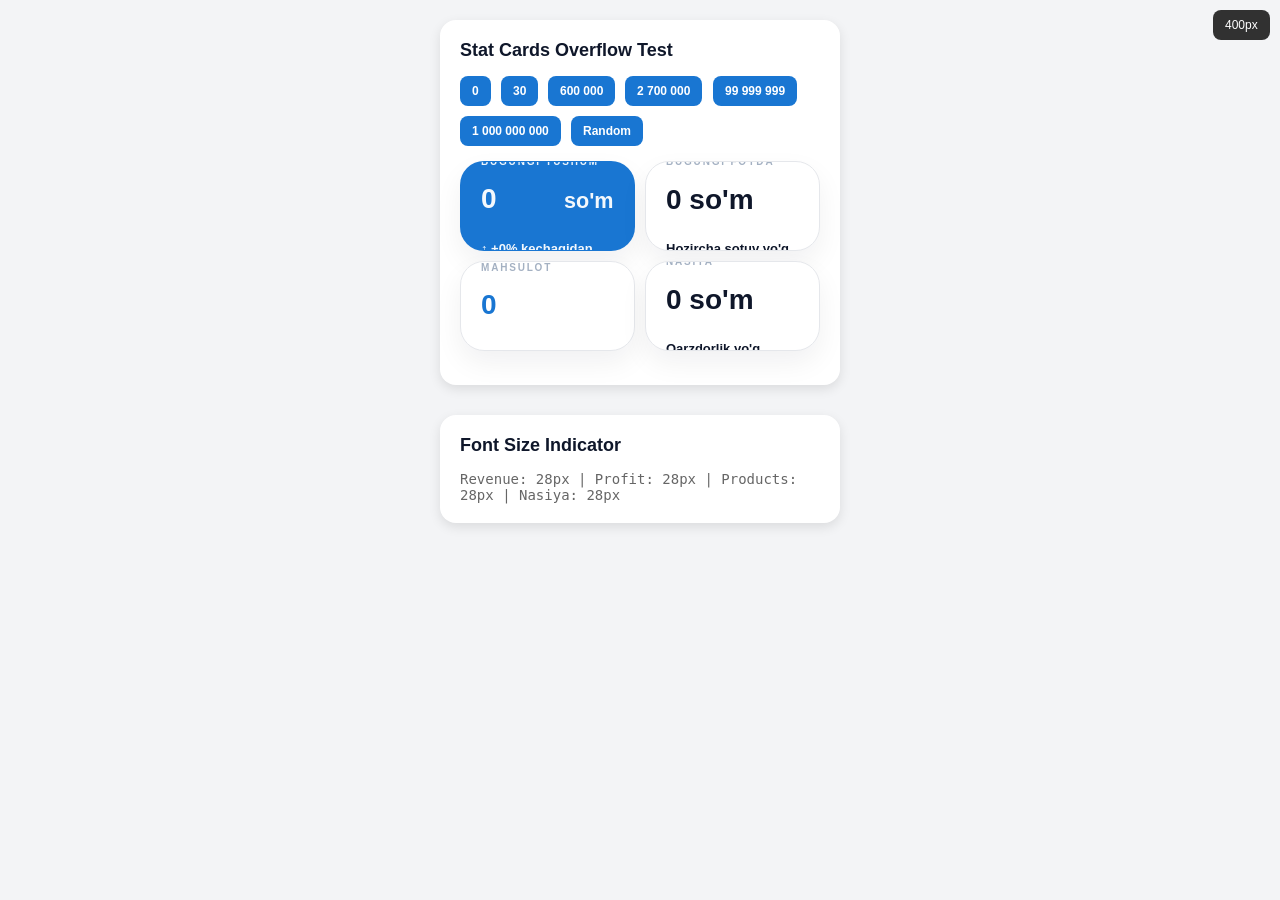
==== test-stat-cards.html @ 2343a5a0 "massega" ====
<!DOCTYPE html>
<html lang="uz">
<head>
    <meta charset="UTF-8">
    <meta name="viewport" content="width=device-width, initial-scale=1.0">
    <title>Stat Cards Overflow Test</title>
    <link rel="stylesheet" href="css/style.css">
    <style>
        body {
            margin: 0;
            padding: 20px;
            background: #f3f4f6;
            font-family: -apple-system, BlinkMacSystemFont, 'Segoe UI', Roboto, sans-serif;
        }
        .test-container {
            max-width: 400px;
            margin: 0 auto;
        }
        .test-section {
            margin-bottom: 30px;
            background: white;
            padding: 20px;
            border-radius: 16px;
            box-shadow: 0 4px 12px rgba(0,0,0,0.1);
        }
        .test-title {
            font-size: 18px;
            font-weight: 700;
            margin-bottom: 15px;
            color: #0F172A;
        }
        .controls {
            display: flex;
            gap: 10px;
            margin-bottom: 15px;
            flex-wrap: wrap;
        }
        .test-btn {
            padding: 8px 12px;
            border: none;
            border-radius: 8px;
            background: #1976D2;
            color: white;
            font-size: 12px;
            cursor: pointer;
            transition: background 0.2s;
        }
        .test-btn:hover {
            background: #1565C0;
        }
        .resize-indicator {
            position: fixed;
            top: 10px;
            right: 10px;
            background: rgba(0,0,0,0.8);
            color: white;
            padding: 8px 12px;
            border-radius: 8px;
            font-size: 12px;
            z-index: 1000;
        }
    </style>
</head>
<body>
    <div class="resize-indicator" id="resizeIndicator">400px</div>
    
    <div class="test-container">
        <div class="test-section">
            <div class="test-title">Stat Cards Overflow Test</div>
            <div class="controls">
                <button class="test-btn" onclick="testValue('0')">0</button>
                <button class="test-btn" onclick="testValue('30')">30</button>
                <button class="test-btn" onclick="testValue('600 000')">600 000</button>
                <button class="test-btn" onclick="testValue('2 700 000')">2 700 000</button>
                <button class="test-btn" onclick="testValue('99 999 999')">99 999 999</button>
                <button class="test-btn" onclick="testValue('1 000 000 000')">1 000 000 000</button>
                <button class="test-btn" onclick="randomTest()">Random</button>
            </div>
            
            <div class="dashboard-stat-grid">
                <div class="dashboard-card dashboard-card-primary stat-card">
                    <div class="dashboard-card-label dashboard-card-label-on-primary">BUGUNGI TUSHUM</div>
                    <div class="dashboard-card-value dashboard-revenue-line">
                        <span id="todayRevenueValue" class="stat-number">0</span><span class="som-suffix-on-primary">so'm</span>
                    </div>
                    <div id="todayRevenueTrend" class="dashboard-card-helper dashboard-helper-on-primary">↑ +0% kechagidan</div>
                </div>

                <div class="dashboard-card dashboard-card-secondary stat-card">
                    <div class="dashboard-card-label">BUGUNGI FOYDA</div>
                    <div id="todayProfitValue" class="dashboard-card-value dashboard-profit-amount stat-number">0 so'm</div>
                    <div id="todayProfitStatus" class="dashboard-card-helper">Hozircha sotuv yo'q</div>
                </div>

                <div class="dashboard-card dashboard-card-secondary stat-card">
                    <div class="dashboard-card-label">SOTILGAN MAHSULOT</div>
                    <div id="productsSoldValue" class="dashboard-card-value dashboard-products-sold stat-number">0</div>
                    <div class="dashboard-card-helper">Bugun</div>
                </div>

                <div class="dashboard-card dashboard-card-secondary stat-card">
                    <div class="dashboard-card-label">NASIYA</div>
                    <div id="nasiyaDebtValue" class="dashboard-card-value dashboard-nasiya-amount stat-number">0 so'm</div>
                    <div id="nasiyaDebtStatus" class="dashboard-card-helper">Qarzdorlik yo'q</div>
                </div>
            </div>
        </div>

        <div class="test-section">
            <div class="test-title">Font Size Indicator</div>
            <div id="fontSizeDisplay" style="font-family: monospace; font-size: 14px; color: #666;">
                Revenue: 28px | Profit: 28px | Products: 28px | Nasiya: 28px
            </div>
        </div>
    </div>

    <script>
        // Dynamic font sizing for stat cards to prevent overflow
        function adjustFontSize(element) {
            if (!element) return
            
            const length = element.textContent.replace(/\s/g, '').length
            
            if (length <= 6) {
                element.style.fontSize = '28px'
            } else if (length <= 8) {
                element.style.fontSize = '24px'
            } else if (length <= 10) {
                element.style.fontSize = '20px'
            } else if (length <= 13) {
                element.style.fontSize = '16px'
            } else {
                element.style.fontSize = '13px'
            }
        }

        function adjustAllStatNumbers() {
            try {
                document.querySelectorAll('.stat-number').forEach(el => {
                    adjustFontSize(el)
                })
                updateFontSizeDisplay()
            } catch (error) {
                console.warn('Error adjusting stat numbers:', error)
            }
        }

        function updateFontSizeDisplay() {
            const revenue = document.getElementById('todayRevenueValue')
            const profit = document.getElementById('todayProfitValue')
            const products = document.getElementById('productsSoldValue')
            const nasiya = document.getElementById('nasiyaDebtValue')
            
            const display = document.getElementById('fontSizeDisplay')
            if (display) {
                display.textContent = `Revenue: ${revenue?.style.fontSize || '28px'} | Profit: ${profit?.style.fontSize || '28px'} | Products: ${products?.style.fontSize || '28px'} | Nasiya: ${nasiya?.style.fontSize || '28px'}`
            }
        }

        function testValue(value) {
            document.getElementById('todayRevenueValue').textContent = value
            document.getElementById('todayProfitValue').textContent = value + ' so\'m'
            document.getElementById('productsSoldValue').textContent = value
            document.getElementById('nasiyaDebtValue').textContent = value + ' so\'m'
            
            setTimeout(adjustAllStatNumbers, 100)
        }

        function randomTest() {
            const values = ['0', '30', '600 000', '2 700 000', '99 999 999', '1 000 000 000']
            const randomValue = values[Math.floor(Math.random() * values.length)]
            testValue(randomValue)
        }

        // Initialize on page load
        document.addEventListener('DOMContentLoaded', () => {
            setTimeout(adjustAllStatNumbers, 100)
        })
    </script>
</body>
</html>
---- css/style.css ----
/* =====================================================
BARAKA POS — PREMIUM LIGHT UI SYSTEM
PART 1 — DESIGN SYSTEM + RESET + BASE
iPhone-Level Experience
===================================================== */

/* ======================
ROOT VARIABLES
====================== */

:root{

  /* COLORS */
  --blue:#2563eb;
  --blue-dark:#1d4ed8;
  --blue-soft:#e0ecff;

  --bg-main:#f8fafc;
  --bg-secondary:#f1f5f9;
  --card-bg:#ffffff;

  --text-main:#0f172a;
  --text-soft:#64748b;
  --text-light:#94a3b8;

  --border:#e5e7eb;

  --danger:#ef4444;
  --warning:#f59e0b;

  /* SHADOWS (APPLE STYLE) */
  --shadow-sm:0 2px 6px rgba(0,0,0,0.04);
  --shadow-md:0 6px 16px rgba(0,0,0,0.06);
  --shadow-lg:0 12px 30px rgba(0,0,0,0.08);

  /* RADIUS */
  --radius-sm:10px;
  --radius-md:14px;
  --radius-lg:18px;
  --radius-xl:22px;

  /* SPACING */
  --space-xs:6px;
  --space-sm:10px;
  --space-md:14px;
  --space-lg:18px;
  --space-xl:24px;

  /* TRANSITIONS */
  --transition-fast:0.15s ease;
  --transition-normal:0.25s ease;
}

/* ======================
RESET
====================== */

*{
  margin:0;
  padding:0;
  box-sizing:border-box;
}

html, body{ 
  width:100%;
 min-height:100vh;
  max-width:100vw;
  overflow-x:hidden;

  font-family:'Inter',sans-serif;

  background:var(--bg-main);
  color:var(--text-main);

  -webkit-font-smoothing:antialiased;
  -webkit-tap-highlight-color:transparent;

  scroll-behavior:smooth;
}

/* ======================
SCROLLBAR (CLEAN)
====================== */

::-webkit-scrollbar{
  width:6px;
  height:6px;
}

::-webkit-scrollbar-thumb{
  background:#dbe2ea;
  border-radius:10px;
}

::-webkit-scrollbar-track{
  background:transparent;
}

/* ======================
GLOBAL TYPOGRAPHY
====================== */

h1, h2, h3{
  font-weight:600;
  color:var(--text-main);
}

h1{ font-size:24px; }
h2{ font-size:20px; }
h3{ font-size:16px; }

/* 🔥 DISCOUNT MODAL FIX */
.discount-modal{
  position: fixed;
  top: 0;
  left: 0;
  width: 100%;
  height: 100%;
  z-index: 9999; /* ABOVE EVERYTHING */
}

/* overlay */
.discount-overlay{
  position: absolute;
  width: 100%;
  height: 100%;
  background: rgba(0,0,0,0.4);
}

/* bottom sheet */
.discount-sheet{
  position: absolute;
  bottom: 0;
  width: 100%;
  background: white;
  border-top-left-radius: 20px;
  border-top-right-radius: 20px;
  padding: 16px;
}

/* 🔥 SALE ACTIONS SHOULD BE LOWER */
.sale-actions{
  z-index: 10;
}



/* 🔥 RECENT SALES */
.sale-item {
  display:flex;
  justify-content:space-between;
  align-items:center;
  background:white;
  padding:12px;
  border-radius:16px;
  margin-bottom:10px;
}
/* 🔥 WEEKLY CHART UI */

.chart-legend{
display:flex;
gap:14px;
align-items:center;
font-size:13px;
color:#94a3b8;
}

.legend-item{
display:flex;
align-items:center;
gap:6px;
}

.legend-dot{
width:10px;
height:10px;
border-radius:3px;
display:inline-block;
}

.legend-dot.gray{
background:#cbd5e1;
}

.legend-dot.blue{
background:#2563eb;
}

/* 🔥 PERCENT BOX */

.week-compare{
margin-top:12px;
padding:12px 14px;
border-radius:14px;
background:#f1f5f9;

display:flex;
justify-content:space-between;
align-items:center;

font-size:14px;
}

.week-compare div:last-child{
font-weight:700;
}
.sale-left {
  display:flex;
  align-items:center;
  gap:10px;
}

.sale-icon {
  width:40px;
  height:40px;
  border-radius:12px;
  background:#e2e8f0;
  display:flex;
  align-items:center;
  justify-content:center;
}

.sale-title {
  font-weight:600;
}

.sale-sub {
  font-size:12px;
  color:#64748b;
}

.sale-price {
  font-weight:600;
  color:#2563eb;
}

/* 🔥 FLOAT BUTTON */
#floatingAddBtn {
  position:fixed;
  bottom:84px;
  right:20px;
  width:60px;
  height:60px;
  border-radius:20px;
  border:none;
  background:#22c55e;
  color:white;
  font-size:28px;
  box-shadow:0 10px 20px rgba(0,0,0,0.2);
  cursor:pointer;
}

#centerNavHandle {
  position:fixed;
  bottom:104px;
  left:50%;
  transform:translateX(-50%);
  width:44px;
  height:44px;
  border-radius:50%;
  border:none;
  background:rgba(28, 28, 30, 0.88);
  color:white;
  font-size:22px;
  display:flex;
  align-items:center;
  justify-content:center;
  box-shadow:0 12px 24px rgba(0,0,0,0.24);
  cursor:pointer;
  z-index:1000;
}









#paymentPage{
  position: fixed;
  top: 0;
  left: 0;
  width: 100%;
  height: 100%;
  background: white;
  z-index: 9999;
  overflow-y: auto;
  padding: 16px;
}

/* 🔥 PAYMENT BUTTON STYLE */
.payment-card{
  height:70px;
  border-radius:16px;
  border:none;
  background:#f1f5f9;
  font-size:16px;
  font-weight:600;
  cursor:pointer;
  transition:0.2s;
}

.payment-card:active{
  transform:scale(0.97);
}

/* FULL WIDTH (NASIYA) */
.payment-card.full{
  grid-column: span 2;
}

.center-screen{
  height:100vh;
  display:flex;
  align-items:center;
  justify-content:center;
  background:linear-gradient(180deg,#f8fafc,#eef2ff);
}

.payment-card.active{
  background:#2563eb;
  color:white;
}




.modal-buttons{
  display: flex;
  justify-content: center;   /* ✅ CENTER HORIZONTALLY */
  align-items: center;
  gap: 12px;
  margin-top: 20px;
}

.modal-buttons button{
  min-width: 140px;
}

#paymentPage{
  position: fixed;
  top: 0;
  left: 0;
  width: 100%;
  height: 100%;
  background: white;
  z-index: 9999;
  overflow-y: auto;
  padding: 16px;
}




.modal-card{
  text-align: center;
}




.discount-modal{
  position: fixed;
  inset: 0;
  z-index: 9999;
}

/* prevent keyboard pushing layout */
body{
  overscroll-behavior: auto;
  overflow-y: auto;
}
.discount-preview{
  font-size:13px;
  color:#0d41b1;
  margin-top:6px;
  margin-left:4px;
  font-weight:500;
}

.chart-legend{
display:flex;
gap:20px;
align-items:center;
margin-bottom:10px;
font-size:14px;
color:#94a3b8;
}

.legend-item{
display:flex;
align-items:center;
gap:6px;
}

.legend-dot{
width:12px;
height:12px;
border-radius:4px;
display:inline-block;
}

.legend-dot.gray{
background:#cbd5e1;
}

.legend-dot.blue{
background:#2563eb;
}
.week-compare{
margin-top:12px;
padding:12px 16px;
border-radius:14px;
background:#f1f5f9;

display:flex;
justify-content:space-between;
align-items:center;

font-size:14px;
}

.week-compare div:last-child{
font-weight:700;
}

p{
  color:var(--text-soft);
  font-size:14px;
}

/* ======================
UTILITY CLASSES
====================== */

.hidden{
  display:none !important;
}

.center{
  display:flex;
  align-items:center;
  justify-content:center;
}

.flex{
  display:flex;
}

.flex-column{
  display:flex;
  flex-direction:column;
}

.flex-between{
  display:flex;
  justify-content:space-between;
  align-items:center;
}

.gap-sm{ gap:var(--space-sm); }
.gap-md{ gap:var(--space-md); }
.gap-lg{ gap:var(--space-lg); }



/* ======================
PAGE SYSTEM
====================== */

.page{
  animation:fadePage 0.2s ease;
  will-change: opacity, transform;
}

@keyframes fadePage{
  from{
    opacity:0;
    transform:translateY(6px);
  }
  to{
    opacity:1;
    transform:translateY(0);
  }
}

/* ======================
CARD SYSTEM (CORE)
====================== */

.card{
  background:var(--card-bg);
  border-radius:var(--radius-lg);
  padding:var(--space-md);

  border:1px solid var(--border);

  box-shadow:
    0 1px 2px rgba(0,0,0,0.03),
    0 6px 20px rgba(0,0,0,0.04);

  backdrop-filter: blur(6px);
}
.card:hover{
  box-shadow:var(--shadow-lg);
}

/* ======================
TEXT HELPERS
====================== */

.text-blue{
  color:var(--blue);
  font-weight:600;
}

.text-soft{
  color:var(--text-soft);
}

.text-light{
  color:var(--text-light);
}

/* ======================
ANIMATION BASE
====================== */

.fade-in{
  animation:fadeIn 0.3s ease;
}

@keyframes fadeIn{
  from{ opacity:0; }
  to{ opacity:1; }
}

/* ======================
SAFE AREA (IPHONE)
====================== */


/* =====================================================
PART 2 — BUTTONS + INPUTS + FORMS
Premium iOS-like Interaction
===================================================== */

/* ======================
BUTTON BASE
====================== */

button{
  border:none;
  outline:none;
  cursor:pointer;

  font-family:'Inter',sans-serif;
  font-size:14px;
  font-weight:600;

  border-radius:var(--radius-md);

  transition:var(--transition-fast);

  display:flex;
  align-items:center;
  justify-content:center;

  gap:6px;

  user-select:none;
}
#floatingAddBtn{
  backdrop-filter: blur(10px);
  background: linear-gradient(135deg,#22c55e,#16a34a);
}
/* PRESS EFFECT (iPhone feel) */
button{
  transition:transform 0.08s ease, box-shadow 0.15s ease;
}

button:active{
  transform:scale(0.95);
  box-shadow:0 2px 6px rgba(0,0,0,0.15) inset;
}
*{
  will-change: transform;
}
canvas{
  image-rendering: auto;
}
.dashboard-card:hover{
  transform:translateY(-3px) scale(1.01);
}
/* ======================
PRIMARY BUTTON (BLUE)
====================== */

.btn-primary{
  height:48px;
  padding:0 16px;

  background:linear-gradient(
    135deg,
    var(--blue),
    var(--blue-dark)
  );

  color:white;

  box-shadow:0 6px 18px rgba(37,99,235,0.25);
}

.btn-primary:hover{
  box-shadow:0 10px 24px rgba(37,99,235,0.35);
}

/* ======================
SECONDARY BUTTON
====================== */

.btn-secondary{
  height:48px;
  padding:0 16px;

  background:var(--bg-secondary);
  border:1px solid var(--border);

  color:var(--text-main);
}

.btn-secondary:hover{
  background:#e2e8f0;
}

/* ======================
DANGER BUTTON
====================== */

.danger-btn{
  height:48px;
  padding:0 16px;

  background:var(--danger);
  color:white;

  box-shadow:0 6px 18px rgba(239,68,68,0.25);
}

/* ======================
ICON BUTTON (MENU / BACK)
====================== */

.icon-btn{
  width:42px;
  height:42px;

  border-radius:12px;

  background:var(--bg-secondary);

  display:flex;
  align-items:center;
  justify-content:center;

  font-size:18px;
}

.icon-btn:hover{
  background:#e2e8f0;
}

/* ======================
FULL WIDTH BUTTON
====================== */

.btn-full{
  width:100%;
}

/* ======================
INPUT BASE
====================== */

input{
  width:100%;
  height:48px;

  padding:0 14px;

  border-radius:var(--radius-md);

  border:1px solid var(--border);

  background:#ffffff;

  color:var(--text-main);

  font-size:14px;

  transition:var(--transition-fast);
}

/* PLACEHOLDER */
input::placeholder{
  color:var(--text-light);
}

/* FOCUS EFFECT (iOS STYLE) */
input:focus{
  border-color:var(--blue);

  box-shadow:
    0 0 0 3px rgba(37,99,235,0.15);
}

/* ======================
SEARCH INPUT
====================== */

.search-input{
  height:48px;

  padding-left:40px;

  border-radius:var(--radius-lg);

  background:#ffffff;

  border:1px solid var(--border);

  box-shadow:var(--shadow-sm);

  position:relative;
}

/* SEARCH ICON (optional via pseudo) */
.search-input-wrapper{
  position:relative;
}

.search-input-wrapper::before{
  content:"🔍";
  position:absolute;
  left:12px;
  top:50%;
  transform:translateY(-50%);
  font-size:14px;
  opacity:0.6;
}

/* ======================
FORM GROUP
====================== */

.form-group{
  display:flex;
  flex-direction:column;
  gap:6px;
}

.form-group label{
  font-size:13px;
  color:var(--text-soft);
  font-weight:500;
}

/* ======================
INPUT ROW (LIKE PRICE + BUTTON)
====================== */

.input-row{
  display:flex;
  gap:8px;
}

.input-row input{
  flex:1;
}

/* ======================
SELECT
====================== */

select{
  height:48px;

  border-radius:var(--radius-md);

  border:1px solid var(--border);

  background:white;

  padding:0 10px;

  font-size:13px;

  cursor:pointer;

  appearance:none;

  transition:0.2s;

  background-image:url("data:image/svg+xml,%3Csvg xmlns='http://www.w3.org/2000/svg' viewBox='0 0 20 20'%3E%3Cpath fill='%2364748b' d='M5.5 7l4.5 4 4.5-4'/%3E%3C/svg%3E");
  background-repeat:no-repeat;
  background-position:right 10px center;
  background-size:14px;
}


/* ======================
TEXTAREA
====================== */

textarea{
  width:100%;

  min-height:100px;

  padding:12px;

  border-radius:var(--radius-md);

  border:1px solid var(--border);

  resize:none;

  font-family:'Inter',sans-serif;
}

/* ======================
DISABLED STATE
====================== */

input:disabled{
  background:#f1f5f9;
  color:#94a3b8;
}

/* ======================
FORM CARD (AUTH / ADD PRODUCT)
====================== */

.form-container{
  display:flex;
  flex-direction:column;
  gap:14px;

  background:var(--card-bg);

  border-radius:var(--radius-lg);

  padding:16px;

  border:1px solid var(--border);

  box-shadow:var(--shadow-md);
}

/* ======================
AUTH SCREEN (LOGIN UI)
====================== */

.auth-container{
  min-height:100vh;
  display:flex;
  align-items:center;
  justify-content:center;
  padding:24px;
  background-color:#f0f2f5;
}

.auth-card{
  width:100%;
  max-width:390px;
  min-height:650px;
  background:#ffffff;
  border-radius:22px;
  padding:20px 28px 18px;
  box-shadow:0 16px 42px rgba(0, 0, 0, 0.1);
  display:flex;
  flex-direction:column;
  gap:6px;
}

.auth-logo{
  width:clamp(58px, 10vh, 90px);
  height:clamp(58px, 10vh, 90px);
  border-radius:22px;
  background:transparent;
  margin:0 auto 8px;
  display:block;
  border:none !important;
  outline:none !important;
  box-shadow:none !important;
}

.auth-logo-img{
  width:clamp(58px, 10vh, 90px);
  height:clamp(58px, 10vh, 90px);
  border-radius:22px;
  border:none !important;
  outline:none !important;
  box-shadow:none !important;
  display:block;
  margin:0 auto 8px auto;
}

.auth-title{
  font-size:25px;
  font-weight:800;
  color:#1a1a2e;
  text-align:center;
}

.auth-subtitle{
  font-size:14px;
  color:#6b7280;
  text-align:center;
  margin-bottom:12px;
}

.auth-tabs{
  background:#f3f4f6;
  border-radius:12px;
  padding:4px;
  display:flex;
  margin-bottom:14px;
}

.auth-tab{
  flex:1;
  text-align:center;
  padding:10px 0;
  border-radius:10px;
  cursor:pointer;
  font-weight:600;
}

.auth-tab-active{
  background:#ffffff;
  color:#2563EB;
  box-shadow:0 2px 8px rgba(0, 0, 0, 0.1);
}

.auth-tab-inactive{
  color:#6b7280;
}

.auth-form{
  display:flex;
  flex-direction:column;
}

.auth-label{
  display:block;
  margin-bottom:5px;
  font-weight:600;
  font-size:14px;
  color:#111827;
}

.auth-input{
  width:100%;
  border:1.5px solid #e5e7eb;
  border-radius:12px;
  padding:11px 14px;
  font-size:14px;
  background:#f9fafb;
  color:#1a1a2e;
  outline:none;
  transition:border-color 0.2s ease, background 0.2s ease;
  margin-bottom:9px;
  min-height:44px;
}

.auth-input:focus{
  border-color:#2563EB;
  background:#eff6ff;
}

.auth-input:-webkit-autofill,
.auth-input:-webkit-autofill:hover,
.auth-input:-webkit-autofill:focus{
  -webkit-text-fill-color:#1a1a2e;
  box-shadow:0 0 0 1000px #f9fafb inset !important;
  transition:background-color 9999s ease-out 0s;
}

.auth-forgot{
  text-align:right;
  font-size:13px;
  color:#2563EB;
  margin-top:-2px;
  margin-bottom:12px;
}

.password-field{
  position:relative;
}

.password-field .auth-input{
  padding-right:48px;
}

.password-toggle{
  position:absolute;
  right:10px;
  top:22px;
  transform:translateY(-50%);
  border:none;
  background:transparent;
  cursor:pointer;
  font-size:15px;
  color:#6b7280;
  padding:6px;
  line-height:1;
  z-index:2;
}

.auth-help-text{
  min-height:16px;
  font-size:12px;
  margin-bottom:6px;
}

.auth-help-text-error{
  color:#dc2626;
}

.auth-help-text-success{
  color:#16a34a;
}

.auth-input.invalid{
  border-color:#dc2626;
}

.auth-input.valid{
  border-color:#16a34a;
}

.auth-submit-btn{
  width:100%;
  background:linear-gradient(135deg, #2563EB, #1d4ed8);
  color:white;
  border:none;
  border-radius:14px;
  padding:12px;
  font-size:16px;
  font-weight:700;
  cursor:pointer;
  box-shadow:0 8px 24px rgba(37, 99, 235, 0.35);
  margin-top:4px;
  display:inline-flex;
  justify-content:center;
  align-items:center;
  gap:10px;
}

.auth-submit-btn:hover{
  opacity:0.98;
}

.auth-submit-btn:disabled{
  opacity:0.65;
  cursor:not-allowed;
  box-shadow:none;
}

.button-spinner{
  width:18px;
  height:18px;
  border:2px solid rgba(255,255,255,0.5);
  border-top-color:white;
  border-radius:50%;
  animation:spin 0.9s linear infinite;
}

.hidden{
  display:none !important;
}

@keyframes spin{
  to{transform:rotate(360deg);}
}

.auth-divider{
  height:1px;
  background:#e5e7eb;
  margin:14px 0 12px;
}

.auth-footer{
  text-align:center;
  font-size:12px;
  color:#6b7280;
  line-height:1.45;
}

.auth-footer span{
  color:#2563EB;
}

/* ======================
PROFIT BUTTONS (SMALL)
====================== */



.profit-buttons button{
  flex:1;

  height:32px;

  font-size:12px;

  border-radius:10px;

  background:var(--bg-secondary);

  border:1px solid var(--border);
}
.profit-buttons button:hover{
  background:var(--blue);
  color:white;
}

/* ======================
SMALL ACTION BUTTON (+)
====================== */

.add-btn{
  width:44px;
  height:44px;

  border-radius:12px;

  background:var(--blue);
  color:white;

  font-size:22px;
  font-weight:600;
}
/* =====================================================
PART 3 — HEADER + NAVIGATION + LAYOUT
iPhone App Structure
===================================================== */

/* ======================
APP SCREEN WRAPPER
====================== */

#appScreen{
  display:flex;
  flex-direction:column;
  position:relative;
  height:100vh;       /* 🔥 IMPORTANT */
  min-height:100vh;
  overflow:hidden;    /* 🔥 IMPORTANT */
  max-width:none;
  margin:0;
  width:100%;
  min-width:100%;
  background:var(--bg-main);
}

#appScreen .page,
#appScreen .main-content,
#appScreen .dashboard-page-inner,
#appScreen .page-asosiy {
  width:100%;
  max-width:100%;
}

#authScreen{
  position:fixed;
  inset:0;
  width:100%;
  min-height:100vh;
  z-index:1100;
  display:flex;
  align-items:center;
  justify-content:center;
  background:#f0f2f5;
  padding:12px;
  overflow:hidden;
}

@media (max-height: 760px){
  .auth-card{
    min-height:calc(100vh - 24px);
  }
}

@media (max-height: 680px){
  .auth-card{
    padding-top:14px;
    padding-bottom:14px;
  }

  .auth-subtitle{
    margin-bottom:8px;
  }

  .auth-tabs{
    margin-bottom:10px;
  }

  .auth-input{
    min-height:40px;
    padding-top:9px;
    padding-bottom:9px;
  }
}

body.auth-active .bottom-nav,
body.auth-active #floatingAddBtn,
body.auth-active .app-header,
body.auth-active #sidebar,
body.auth-active #sidebarOverlay {
  display:none !important;
}

body.auth-active #authScreen {
  display:flex !important;
}

/* ======================
HEADER (TOP BAR)
====================== */

.app-header{
  position:fixed;
  top:0;
  left:0;
  right:0;
  width:100vw;
  top:0;

  height:64px;

  display:flex;
  align-items:center;
  justify-content:space-between;

  padding:0 16px;

  background:#ffffff;
  backdrop-filter:none;

  border-bottom:1px solid #E8EAEF;
  box-shadow:0 1px 3px rgba(15, 23, 42, 0.06);

  z-index:100;
}

/* LEFT SIDE (BACK + TITLE) */
.header-left{
  display:flex;
  align-items:center;
  gap:10px;
}

/* BACK BUTTON */
#backBtn{
  width:36px;
  height:36px;

  border-radius:10px;

  background:var(--bg-secondary);

  font-size:18px;

  display:flex;
  align-items:center;
  justify-content:center;
}
.unit-item{
  display:flex;
  justify-content:space-between;
  align-items:center;
  padding:14px;
  border-bottom:1px solid #e5e7eb;
  font-size:15px;
  cursor:pointer;
}
/* SHOP TEXT */
.shop-label{
  font-size:11px;
  color:var(--text-soft);
}

.shop-title{
  font-size:15px;
  font-weight:600;
}

/* RIGHT MENU BUTTON */
.app-header button{
  width:36px;
  height:36px;

  border-radius:10px;

  background:var(--bg-secondary);

  font-size:18px;
}
#addProductPage > div:last-child{
  background:transparent !important;
  padding:0 !important;
}

#addProductPage > div:last-child button{
  height:50px;
  border-radius:14px;
}
/* ======================
MAIN CONTENT
====================== */

.main-content{
  flex:1;
  overflow-y:auto;     /* 🔥 THIS IS THE REAL SCROLL */
  
  padding:12px;
  padding-top:80px;
  padding-bottom:100px;

  width:100%;
}

/* ======================
PAGE ANIMATION
====================== */

.page{
  animation:none;
}

@keyframes fadePage{
  from{
    opacity:0;
    transform:translateY(6px);
  }
  to{
    opacity:1;
    transform:translateY(0);
  }
}

/* ======================
BOTTOM NAVIGATION (iPhone style)
====================== */

.bottom-nav{
  position:fixed !important;
  bottom:0;
  left:0;
  right:0;

  width:100vw;
  height:70px;

  display:flex;
  justify-content:space-around;
  align-items:center;

  background:rgba(255,255,255,0.95);
  backdrop-filter:blur(12px);

  border-top:1px solid var(--border);

  z-index:999999; /* 🔥 VERY HIGH */
}
/* NAV BUTTON */
.bottom-nav button{
  flex:1;

  display:flex;
  flex-direction:column;
  align-items:center;
  justify-content:center;

  gap:4px;

  font-size:11px;

  color:var(--text-soft);

  background:transparent;
}

/* ACTIVE TAB */
.bottom-nav button.active{
  color:var(--blue);
}

/* ACTIVE INDICATOR DOT */
.bottom-nav button.active::after{
  content:"";

  width:6px;
  height:6px;

  border-radius:50%;

  background:var(--blue);

  margin-top:2px;
}

/* ======================
TABLE WRAPPER (MOBILE SCROLL)
====================== */

.table-wrapper{
  width:100%;
  overflow-x:auto;
  -webkit-overflow-scrolling:touch;
}

.sales-table{
  min-width:800px;
  width:100%;
  border-collapse:collapse;
}

.sales-table th,
.sales-table td{
  padding:10px;
  font-size:13px;
  border-bottom:1px solid var(--border);
}

/* ======================
SECTION TITLE
====================== */

.page-title{
  font-size:18px;
  font-weight:600;
  margin-bottom:12px;
}

/* ======================
RESPONSIVE (TABLET + DESKTOP)
====================== */

@media (min-width:768px){

  .main-content{
    padding:20px;
  }

  .bottom-nav{
    height:64px;
  }

  .bottom-nav button{
    font-size:13px;
  }

}

/* ======================
DESKTOP MODE (OPTIONAL)
====================== */

@media (min-width:1024px){

  /* Center content */
  .main-content{
    max-width:1000px;
  }

}
/* =====================================================
PART 4 — DASHBOARD + GRID + CHART SYSTEM
Premium POS Dashboard
===================================================== */

/* ======================
GRID SYSTEM
====================== */

.dashboard-grid{
  display:grid;
  grid-template-columns:1fr 1fr;
  gap:12px;

  width:100%;
  margin-top:8px;
}

/* DESKTOP GRID */
@media (min-width:768px){
  .dashboard-grid{
    grid-template-columns:repeat(4,1fr);
  }
}

/* ======================
DASHBOARD CARD
====================== */

.dashboard-card{
  background:white;
  border-radius:16px;

  padding:14px;

  border:1px solid var(--border);

  display:flex;
  flex-direction:column;
  justify-content:center;

  min-height:80px;

  transition:all 0.2s ease;
}

/* HOVER */
.dashboard-card:hover{
  transform:translateY(-2px);
  box-shadow:0 10px 20px rgba(0,0,0,0.06);
}

/* ======================
CARD TITLE
====================== */

.card-title{
  font-size:11px;
  color:var(--text-soft);
  text-transform:uppercase;
  letter-spacing:0.5px;
}

/* ======================
CARD PERCENT
====================== */

.dashboard-percent{
  font-size:12px;
  font-weight:600;
  color:#64748b;
  margin-top:2px;
}

/* ======================
TOP PRODUCTS
====================== */

.top-products-list{
  margin-top:12px;
}

.top-product-item{
  display:flex;
  justify-content:space-between;
  align-items:center;
  padding:12px 0;
  border-bottom:1px solid #f1f5f9;
}

.top-product-item:last-child{
  border-bottom:none;
}

.product-info{
  flex:1;
  display:flex;
  align-items:center;
  gap:12px;
}

.product-rank{
  font-size:14px;
  font-weight:700;
  color:#64748b;
  min-width:24px;
}

.product-name{
  font-size:14px;
  font-weight:600;
  color:#1e293b;
  flex:1;
}

.product-meta{
  font-size:12px;
  color:#64748b;
  margin-left:8px;
}

.product-bar{
  width:80px;
  height:6px;
  background:#f1f5f9;
  border-radius:3px;
  margin-left:16px;
  overflow:hidden;
}

.bar-fill{
  height:100%;
  background:linear-gradient(90deg, #3b82f6, #1d4ed8);
  border-radius:3px;
  transition:width 0.3s ease;
}

/* ======================
WEEK COMPARISON
====================== */

.week-compare{
  display:flex;
  justify-content:space-between;
  align-items:center;
  padding:16px 0;
  margin-top:8px;
  border-top:1px solid #f1f5f9;
}

.week-compare div:first-child{
  font-size:14px;
  color:#64748b;
  font-weight:500;
}

.week-compare div:last-child{
  font-size:16px;
  font-weight:700;
  color:#22c55e;
}

/* ======================
BIG CARD (FULL WIDTH)
====================== */

.big-card{
  grid-column:1 / -1;
}

/* ======================
CHART CONTAINER (FIXED 🔥)
====================== */

.chart-container{
  grid-column:1 / -1;

  background:white;
  border-radius:18px;

  border:1px solid var(--border);

  padding:14px;

  margin-top:6px;

  /* 🔥 IMPORTANT FIX */
  height:260px;
  min-height:260px;
  max-height:260px;

  display:flex;
  flex-direction:column;

  overflow:hidden;
}

/* ======================
CHART TITLE
====================== */

.chart-title{
  font-size:14px;
  font-weight:600;
  color:var(--text-main);

  margin-bottom:10px;
}

/* ======================
CANVAS FIX (VERY IMPORTANT)
====================== */

.chart-container canvas{
  width:100% !important;

  /* 🔥 HARD FIX */
  height:200px !important;
  max-height:200px !important;

  flex-shrink:0;
}

/* ======================
BIG CHART (OPTIONAL)
====================== */

.big-chart{
  height:300px !important;
  max-height:300px !important;
}

.big-chart canvas{
  height:230px !important;
}

/* ======================
SMALL CARDS (MOBILE)
====================== */

.small-card{
  padding:10px;
}

/* ======================
CHART SECTION (MOBILE APP DESIGN)
====================== */

.chart-section{
  background:#FFFFFF;
  border:0.5px solid #E0E4F0;
  border-radius:14px;
  margin:0 20px 24px 20px;
  padding:16px;
}

.chart-header{
  display:flex;
  justify-content:space-between;
  align-items:center;
  margin-bottom:16px;
}

.chart-title{
  font-size:16px;
  font-weight:600;
  color:#1a1a2e;
}

.chart-legend{
  display:flex;
  gap:16px;
}

.legend-item{
  display:flex;
  align-items:center;
  gap:6px;
}

.legend-dot{
  width:8px;
  height:8px;
  border-radius:50%;
}

.legend-dot.current{
  background:#1976D2;
}

.legend-dot.previous{
  background:#E0E4F0;
}

.legend-text{
  font-size:12px;
  font-weight:500;
  color:#666666;
}

.chart-container{
  height:200px;
  margin-bottom:16px;
}

.comparison-strip{
  background:#F8F9FA;
  border-radius:8px;
  padding:12px 16px;
  display:flex;
  justify-content:space-between;
  align-items:center;
}

.comparison-label{
  font-size:12px;
  color:#666666;
  font-weight:500;
}

.comparison-value{
  font-size:14px;
  font-weight:600;
  color:#43A047;
}

.comparison-value.negative{
  color:#E53935;
}

/* ======================
NEW WEEKLY ANALYTICS DESIGN
====================== */

.stats-grid-new{
  display:grid;
  grid-template-columns:1fr 1fr;
  gap:10px;
  padding:0 20px;
  margin-bottom:24px;
}

.stat-card-new{
  background:#FFFFFF;
  border:0.5px solid #E0E4F0;
  border-radius:14px;
  padding:14px 16px;
  display:flex;
  flex-direction:column;
  gap:4px;
}

.stat-card-new.primary-new{
  background:#1976D2;
  color:white;
  grid-column:1 / -1; /* SPAN FULL WIDTH */
}

.card-label-new{
  font-size:10px;
  font-weight:600;
  text-transform:uppercase;
  letter-spacing:0.5px;
  color:#888888;
}

.stat-card-new.primary-new .card-label-new{
  color:rgba(255,255,255,0.75);
}

.card-value-new{
  font-size:22px;
  font-weight:800;
  color:#1a1a2e;
  margin:4px 0;
}

.stat-card-new.primary-new .card-value-new{
  color:white;
  font-size:22px;
}

.card-value-new.profit-new{
  color:#43A047;
  font-size:18px;
  font-weight:700;
}

.card-value-new.blue-new{
  color:#1976D2;
  font-size:18px;
  font-weight:700;
}

.card-value-new.dark-new{
  color:#1a1a2e;
  font-size:22px;
  font-weight:700;
}

.card-trend-new{
  font-size:11px;
  font-weight:500;
  color:#43A047;
}

.stat-card-new.primary-new .card-trend-new{
  color:rgba(255,255,255,0.85);
}

.card-trend-new.profit-new{
  color:#43A047;
}

.card-subtitle-new{
  font-size:11px;
  color:#aaa;
  margin-top:2px;
}

/* ======================
CHART SECTION NEW
====================== */

.chart-section-new{
  background:#FFFFFF;
  border:0.5px solid #E0E4F0;
  border-radius:14px;
  margin:0 20px 24px 20px;
  padding:14px;
}

.chart-header-new{
  display:flex;
  justify-content:space-between;
  align-items:center;
  margin-bottom:16px;
}

.chart-title-new{
  font-size:16px;
  font-weight:600;
  color:#1a1a2e;
}

.chart-legend-new{
  display:flex;
  gap:16px;
}

.legend-item-new{
  display:flex;
  align-items:center;
  gap:6px;
}

.legend-dot-new{
  width:8px;
  height:8px;
  border-radius:50%;
}

.legend-dot-new.light-blue-new{
  background:#BBDEFB;
}

.legend-dot-new.dark-blue-new{
  background:#1976D2;
}

.legend-text-new{
  font-size:12px;
  font-weight:500;
  color:#666666;
}

.chart-peak-values-new{
  display:flex;
  justify-content:flex-end;
  gap:16px;
  margin-bottom:12px;
}

.peak-value-new{
  font-size:12px;
  font-weight:600;
}

.peak-value-new.gray-new{
  color:#666666;
}

.peak-value-new.blue-new{
  color:#1976D2;
}

.chart-container-new{
  height:200px;
  margin-bottom:16px;
  position:relative;
}

.comparison-strip-new{
  background:#F8F9FF;
  border-radius:10px;
  padding:8px 12px;
  display:flex;
  justify-content:space-between;
  align-items:center;
  margin-top:10px;
}

.comparison-left-new{
  display:flex;
  align-items:center;
  gap:6px;
}

.comparison-icon-new{
  font-size:14px;
}

.comparison-text-new{
  font-size:12px;
  color:#1976D2;
  font-weight:500;
}

.comparison-value-new{
  font-size:14px;
  font-weight:600;
  color:#43A047;
}

.comparison-value-new.negative{
  color:#E53935;
}

/* ======================
PRODUCTS SECTION NEW
====================== */

.products-section-new{
  background:#FFFFFF;
  border:0.5px solid #E0E4F0;
  border-radius:14px;
  margin:0 20px 24px 20px;
  padding:16px;
}

.products-header-new{
  display:flex;
  justify-content:space-between;
  align-items:center;
  margin-bottom:16px;
}

.products-title-new{
  font-size:16px;
  font-weight:600;
  color:#1a1a2e;
}

.products-subtitle-new{
  font-size:12px;
  color:#888888;
}

.top-products-list-new{
  display:flex;
  flex-direction:column;
  gap:12px;
}

.product-item-new{
  display:flex;
  align-items:center;
  gap:12px;
}

.product-rank-new{
  width:28px;
  font-size:14px;
  font-weight:700;
  color:#1976D2;
  text-align:center;
}

.product-info-new{
  flex:1;
}

.product-name-new{
  font-size:13px;
  font-weight:600;
  color:#1a1a2e;
  margin-bottom:4px;
}

.product-progress-new{
  width:100%;
  height:4px;
  background:#EEF0F8;
  border-radius:4px;
  position:relative;
  margin-bottom:6px;
}

.progress-fill-new{
  height:100%;
  background:#1976D2;
  border-radius:4px;
  transition:width 0.3s ease;
}

.product-details-new{
  display:flex;
  justify-content:space-between;
  align-items:center;
}

.product-quantity-new{
  font-size:12px;
  color:#888888;
}

.product-revenue-new{
  font-size:13px;
  font-weight:700;
  color:#1976D2;
}

/* ======================
SUMMARY SECTION NEW
====================== */

.summary-section-new{
  background:#FFFFFF;
  border:0.5px solid #E0E4F0;
  border-radius:14px;
  margin:0 20px 24px 20px;
  padding:16px;
}

.summary-title-new{
  font-size:16px;
  font-weight:600;
  color:#1a1a2e;
  margin-bottom:16px;
}

.weekly-summary-new{
  display:flex;
  flex-direction:column;
}

.summary-row-new{
  display:flex;
  justify-content:space-between;
  align-items:center;
  padding:12px 0;
  border-bottom:0.5px solid #EEF0F8;
}

.summary-row-new:last-child{
  border-bottom:none;
}

.summary-label-new{
  font-size:14px;
  color:#666666;
  font-weight:500;
}

.summary-value-new{
  font-size:14px;
  font-weight:700;
  color:#1a1a2e;
}

.summary-value-new.profit{
  color:#43A047;
}

.summary-value-new.blue{
  color:#1976D2;
}

.summary-value-new.orange{
  color:#FB8C00;
}

/* ======================
LOADING SKELETONS
====================== */

.skeleton-new{
  background:linear-gradient(90deg, #f0f0f0 25%, #e0e0e0 50%, #f0f0f0 75%);
  background-size:200% 100%;
  animation:pulse 1.5s infinite;
}

@keyframes pulse{
  0%{ background-position:200% 0; }
  100%{ background-position:-200% 0; }
}

.stat-card-new.skeleton-new{
  height:80px;
}

.chart-container-new.skeleton-new{
  height:200px;
  border-radius:8px;
}

.product-item-new.skeleton-new{
  height:60px;
  border-radius:8px;
}

.summary-row-new.skeleton-new{
  height:40px;
}

/* ======================
ANALYTICS GRID
====================== */

.analytics-grid{
  display:grid;
  grid-template-columns:1fr 1fr;
  gap:12px;
  margin-top:10px;
}

@media (min-width:768px){
  .analytics-grid{
    grid-template-columns:repeat(3,1fr);
  }
}

/* ======================
INFO CARD (ANALYTICS)
====================== */

.info-card{
  background:white;
  border:1px solid var(--border);
  border-radius:16px;

  padding:14px;

  display:flex;
  flex-direction:column;
  gap:6px;
}


.info-card span{
  font-size:12px;
  color:var(--text-soft);
}

.info-card strong{
  font-size:18px;
  color:var(--blue);
}

/* ======================
CHART WRAPPER SAFETY
====================== */

/* prevents stretching bug */
.chart-container,
.chart-container *{
  box-sizing:border-box;
}

/* ======================
EMPTY STATE (optional)
====================== */

.empty-state{
  display:flex;
  flex-direction:column;
  align-items:center;
  justify-content:center;

  height:100%;

  color:var(--text-soft);
  font-size:14px;
}

/* ======================
LOADING STATE
====================== */

.chart-loading{
  animation:pulse 1s infinite;
}

@keyframes pulse{
  0%{opacity:1;}
  50%{opacity:0.4;}
  100%{opacity:1;}
}
/* =====================================================
PART 5 — SALE PAGE (FAST POS UX)
Search + Cart + Checkout
===================================================== */

/* ======================
SEARCH INPUT
====================== */

.search-input{
  width:100%;
  height:50px;

  padding:0 16px;

  border-radius:14px;

  border:1px solid var(--border);

  background:white;

  font-size:15px;

  margin-bottom:10px;
}

/* ======================
SEARCH RESULTS LIST
====================== */

#searchResults{
  display:flex;
  flex-direction:column;
  gap:8px;

  margin-bottom:12px;
}

/* SEARCH ITEM */
.search-item{
  background:white;

  border:1px solid var(--border);

  border-radius:14px;

  padding:14px;

  display:flex;
  justify-content:space-between;
  align-items:center;

  cursor:pointer;

  transition:all 0.15s ease;
}

/* HOVER */
.search-item:hover{
  background:#f8fafc;
  transform:translateY(-1px);
}

/* PRODUCT NAME */
.search-name{
  font-size:14px;
  font-weight:500;
}

/* PRICE (BLUE) */
.search-price{
  color:var(--blue);
  font-weight:600;
}

/* ======================
CART CONTAINER
====================== */

#cartList{
  display:flex;
  flex-direction:column;
  gap:10px;

  margin-bottom:12px;
}

/* CART ITEM */
.cart-item{
  background:white;

  border:1px solid var(--border);

  border-radius:14px;

  padding:12px;

  display:flex;
  flex-direction:column;
  gap:10px;
}

/* ROW */
.cart-row{
  display:flex;
  justify-content:space-between;
  align-items:center;
}

/* PRODUCT NAME */
.cart-name{
  font-size:14px;
  font-weight:500;
}

/* PRICE */
.cart-price{
  color:var(--blue);
  font-weight:600;
}

/* ======================
QUANTITY CONTROLS
====================== */

/* ======================
NEW iOS STYLE QUANTITY
====================== */

.qty-control{
  display:flex;
  align-items:center;
  background:#f1f5f9;
  border-radius:999px;
  overflow:hidden;
}

/* BUTTONS */
.qty-btn{
  width:36px;
  height:36px;

  display:flex;
  align-items:center;
  justify-content:center;

  font-size:18px;
  font-weight:700;

  border:none;
  cursor:pointer;
}

/* MINUS */
.qty-btn.minus{
  background:#e5e7eb;
  color:#111827;
}

/* PLUS */
.qty-btn.plus{
  background:var(--blue);
  color:white;
}

/* NUMBER */
.qty-value{
  min-width:36px;
  text-align:center;
  font-weight:600;
  font-size:15px;
}
/* ======================
TOTAL BLOCK
====================== */
.dashboard-card h3{
  font-size:16px;
}
/* TOTAL NUMBER */
#saleTotal{
  display:none; /* 🔥 ADD THIS */
  color:var(--blue);
  font-weight:700;
  font-size:18px;
}

/* ======================
SALE TYPE (CASH / DEBT)
====================== */

.sale-type{
  display:flex;
  gap:10px;

  margin-top:8px;
}

/* BUTTON */
.sale-type-btn{
  flex:1;

  padding:10px;
  border-radius:10px;
  border:1px solid var(--border);
  background:#f1f5f9;
  color:#475569;
  font-weight:600;
  cursor:pointer;
  transition:all 0.15s ease;
}

/* ACTIVE */
.sale-type-btn.active{
  background:var(--blue);
  color:white;
  border:none;
}
/* ======================
DEBT INPUT
====================== */
.debt-input{
  margin-top:8px;
  height:44px;
  padding:0 12px;
  border-radius:10px;
  border:1px solid var(--border);
}
/* ======================
COMPLETE SALE BUTTON
====================== */
.complete-sale-btn{
  margin-top:10px;
  height:48px;

  border-radius:14px;

  font-size:15px;

  font-weight:600;

  background:linear-gradient(
    135deg,
    var(--blue),
    #1d4ed8
  );

  color:white;

  box-shadow:0 8px 20px rgba(37,99,235,0.25);
}

/* ======================
FAST TAP FEEDBACK
====================== */

.search-item:active,
.qty-btn:active,
.complete-sale-btn:active{
  transform:scale(0.96);
}

/* ======================
EMPTY CART STATE
====================== */

.empty-cart{
  text-align:center;
  color:var(--text-soft);
  padding:20px;
}

/* ======================
MOBILE OPTIMIZATION
====================== */

@media (max-width:600px){

  .search-input{
    height:48px;
  }

  .complete-sale-btn{
    height:50px;
  }

}

/* ======================
DESKTOP IMPROVEMENTS
====================== */

@media (min-width:768px){

  #searchResults{
    max-height:300px;
    overflow-y:auto;
  }

}
/* =====================================================
PART 6 — STOCK / INVENTORY PAGE
Clean iPhone-style Product List
===================================================== */

/* ======================
PAGE TITLE
====================== */

#stockPage h2{
  font-size:20px;
  font-weight:700;
  margin-bottom:10px;
}

/* ======================
TOP BAR (SEARCH + ADD)
====================== */

.stock-top{
  display:flex;
  gap:10px;
  margin-bottom:10px;
}

/* ADD BUTTON */
.add-btn{
  width:48px;
  height:48px;

  border-radius:12px;

  background:var(--blue);

  color:white;

  font-size:22px;
  font-weight:600;

  display:flex;
  align-items:center;
  justify-content:center;

  box-shadow:0 8px 18px rgba(37,99,235,0.25);
}

/* ======================
STOCK TABS
====================== */

.stock-tab{
  padding:8px 14px;

  border-radius:999px;

  background:#f1f5f9;

  border:1px solid var(--border);

  font-size:13px;

  color:#475569;

  white-space:nowrap;

  transition:all 0.15s ease;
}

/* ACTIVE TAB */
.stock-tab.active{
  background:var(--blue);
  color:white;
  border:none;
}

#stockPage .stock-header{
  display:flex;
  align-items:center;
  justify-content:space-between;
  gap:12px;
  margin-bottom:16px;
}

.stock-header-left{
  display:flex;
  align-items:center;
  gap:12px;
}

.stock-header-avatar{
  width:44px;
  height:44px;
  border-radius:14px;
  background:#e2e8f0;
  object-fit:cover;
}

.stock-header-label{
  font-size:12px;
  color:#64748b;
}

.stock-header-title{
  font-size:22px;
  font-weight:700;
  color:#0f172a;
}

.stock-add-btn{
  width:44px;
  height:44px;
  border-radius:14px;
  border:none;
  background:#2563eb;
  color:white;
  font-size:24px;
  display:grid;
  place-items:center;
  box-shadow:0 10px 20px rgba(37,99,235,0.22);
}

.stock-stats-grid{
  display:grid;
  grid-template-columns: repeat(3, minmax(0, 1fr));
  gap:8px;
  padding:8px 12px 0;
  margin-bottom:10px;
}

.stock-stat-card{
  border-radius:14px;
  padding:10px 12px;
  display:flex;
  flex-direction:column;
  justify-content:flex-start;
  min-height:0;
  height:auto;
  gap:4px;
}

.stock-stat-card.neutral{
  background:#f8fafc;
  color:#0f172a;
  border:1px solid #e5e7eb;
}

.stock-stat-card.low{
  background:#fff7ed;
  color:#b45309;
  border:1px solid #fcd6b8;
}

.stock-stat-card.out{
  background:#fef2f2;
  color:#b91c1c;
  border:1px solid #f9c8ce;
}

.stat-number{
  font-size:20px;
  font-weight:700;
}

.stat-label{
  font-size:12px;
  opacity:.85;
}

.stock-warning-card{
  display:flex;
  align-items:center;
  justify-content:space-between;
  gap:12px;
  border-radius:18px;
  padding:14px 16px;
  background:#fff7ed;
  border:1px solid #fcd6b8;
  color:#92400e;
  margin-bottom:12px;
}

.warning-text{
  display:flex;
  align-items:center;
  gap:8px;
  font-size:14px;
}

.warning-btn{
  border:none;
  background:transparent;
  color:#2563eb;
  font-weight:700;
  cursor:pointer;
}

.stock-search-row{
  display:flex;
  gap:10px;
  margin-bottom:12px;
}

.stock-search-wrapper{
  position:relative;
  flex:1;
}

.stock-search-input{
  width:100%;
  height:48px;
  padding:0 14px 0 42px;
  border-radius:14px;
  border:1px solid #e5e7eb;
  background:#f8fafc;
  color:#0f172a;
  font-size:14px;
}

.stock-search-icon{
  position:absolute;
  left:14px;
  top:50%;
  transform:translateY(-50%);
  font-size:16px;
  color:#9ca3af;
  pointer-events:none;
}

.stock-filter-button{
  width:46px;
  height:46px;
  border-radius:14px;
  border:1px solid #e5e7eb;
  background:#f8fafc;
  color:#2563eb;
  display:grid;
  place-items:center;
  font-size:18px;
}

/* ======================
LIST CONTAINER
====================== */

#currentStockList{
  display:flex;
  flex-direction:column;
  gap:10px;
}

/* ======================
ROW ITEM
====================== */

.stock-row-item{
  display:flex;
  align-items:center;

  gap:12px;

  padding:12px 6px;

  border-bottom:1px solid var(--border);

  transition:background 0.15s ease;
}

/* HOVER */
.stock-row-item:hover{
  background:#f8fafc;
}

/* ======================
PRODUCT IMAGE
====================== */

.product-img{
  width:50px;
  height:50px;
  border-radius:12px;
  overflow:hidden;
  background:#f1f5f9;
  display:flex;
  align-items:center;
  justify-content:center;
}
*{
  -webkit-touch-callout:none;
}
button, input, div{
  -webkit-tap-highlight-color: transparent;
}
/* ======================
INFO BLOCK
====================== */

.stock-info{
  flex:1;
  min-width:0;
}

/* NAME */
.stock-name{
  font-size:15px;
  font-weight:600;

  white-space:nowrap;
  overflow:hidden;
  text-overflow:ellipsis;
}

/* PRICE (BLUE 🔥) */
.stock-price{
  font-size:14px;
  color:var(--blue);
  font-weight:600;

  margin-top:2px;
}

/* META */
.stock-meta{
  font-size:12px;
  color:var(--text-soft);

  margin-top:2px;
}

/* ======================
RIGHT SIDE MENU BUTTON
====================== */

.stock-menu-btn{
  background:none;
  border:none;

  font-size:20px;

  color:#94a3b8;

  cursor:pointer;
}

/* ======================
DIVIDER CLEAN
====================== */

.stock-row-item:first-child{
  border-top:1px solid var(--border);
}

/* ======================
EMPTY STATE
====================== */

.empty-stock{
  display:flex;
  flex-direction:column;

  align-items:center;
  justify-content:center;

  margin-top:80px;

  text-align:center;

  color:var(--text-soft);

  gap:10px;
}

/* ======================
COUNT TEXT
====================== */

.stock-count{
  font-size:13px;
  color:var(--text-soft);

  margin-bottom:8px;
}

/* ======================
EDIT MODAL
====================== */

.modal{
  position:fixed;
  inset:0;

  background:rgba(0,0,0,0.4);

  display:flex;
  align-items:center;
  justify-content:center;

  z-index:1000;
}

/* CARD */
.modal-card{
  width:320px;

  background:white;

  border-radius:16px;

  padding:20px;

  display:flex;
  flex-direction:column;
  gap:10px;
}
.confirm-overlay {
  position: fixed;
  top: 0;
  left: 0;
  width: 100%;
  height: 100%;

  background: rgba(0,0,0,0.3);
  z-index: 9998;
}
/* INPUT */
.modal-card input{
  height:44px;

  padding:0 12px;

  border-radius:10px;

  border:1px solid var(--border);
}

/* BUTTONS */
.modal-buttons{
  display:flex;
  gap:10px;
  margin-top:10px;
}

/* ======================
PROFIT BUTTONS
====================== */



/* BUTTON */


/* HOVER */
.profit-buttons button:hover{
  background:var(--blue);
  color:white;
}

/* ======================
SCROLL SMOOTH
====================== */

#currentStockList{
  scroll-behavior:smooth;
}

/* ======================
MOBILE OPTIMIZATION
====================== */

@media (max-width:600px){

  .stock-name{
    font-size:14px;
  }

  .stock-price{
    font-size:13px;
  }

}

/* ======================
DESKTOP IMPROVEMENT
====================== */

@media (min-width:768px){

  #currentStockList{
    gap:10px;
  }

  .stock-row-item{
    border-radius:12px;
    padding:14px;
  }
}
/* ======================
HOVER ANIMATION
====================== */
.stock-row-item{
  transition:
    background 0.15s,
    transform 0.1s;
}
.stock-row-item:active{
  transform:scale(0.98);
}

/* ======================
IMAGE PLACEHOLDER ICON
====================== */


/* ======================
ADVANCED GRID (OPTIONAL FUTURE)
====================== */
@media (min-width:1024px){
  #currentStockList{
    display:grid;
    grid-template-columns:repeat(2,1fr);
    gap:12px;
  }
  .stock-row-item{
    border:1px solid var(--border);
  }
}
/* =====================================================
PART 7 — ANALYTICS + TABLE + BUSINESS UI
SaaS Dashboard System
===================================================== */

/* ======================
MOBILE HEADER
====================== */

.mobile-header{
  display:flex;
  justify-content:space-between;
  align-items:center;
  padding:16px 20px;
  background:#FFFFFF;
  border-bottom:1px solid #E0E4F0;
}

.header-left{
  display:flex;
  align-items:center;
  gap:12px;
}

.baraka-icon{
  width:40px;
  height:40px;
  background:#1976D2;
  border-radius:10px;
  display:flex;
  align-items:center;
  justify-content:center;
  font-size:20px;
  color:white;
}

.header-text{
  display:flex;
  flex-direction:column;
}

.header-title{
  font-size:16px;
  font-weight:600;
  color:#1a1a2e;
}

.header-subtitle{
  font-size:12px;
  color:#888888;
  font-weight:500;
}

.date-range-pill{
  background:#E3F2FD;
  padding:6px 12px;
  border-radius:16px;
}

.date-range-pill span{
  color:#1565C0;
  font-size:12px;
  font-weight:600;
}

/* ======================
TAB SWITCHER
====================== */

.tab-switcher{
  display:flex;
  background:#F4F6FA;
  border-radius:20px;
  padding:4px;
  margin:16px 20px;
  gap:4px;
}

.tab-option{
  flex:1;
  padding:10px 16px;
  border-radius:16px;
  border:none;
  background:none;
  font-size:14px;
  font-weight:600;
  color:#888888;
  cursor:pointer;
  transition:all 0.2s ease;
}

.tab-option.active{
  background:#1976D2;
  color:white;
}

/* ======================
STATS GRID
====================== */

.stats-grid{
  display:grid;
  grid-template-columns:1fr 1fr;
  gap:12px;
  padding:0 20px;
  margin-bottom:24px;
}

.stat-card{
  background:#FFFFFF;
  border:0.5px solid #E0E4F0;
  border-radius:14px;
  padding:16px;
  display:flex;
  flex-direction:column;
  gap:4px;
}

.stat-card.primary{
  background:#1976D2;
  color:white;
  grid-column:1 / -1; /* SPAN FULL WIDTH */
}

.card-label{
  font-size:10px;
  font-weight:600;
  text-transform:uppercase;
  letter-spacing:0.5px;
  color:#888888;
}

.stat-card.primary .card-label{
  color:rgba(255,255,255,0.8);
}

.card-value{
  font-size:24px;
  font-weight:700;
  color:#1a1a2e;
  margin:4px 0;
}

.stat-card.primary .card-value{
  color:white;
}

.card-value.profit{
  color:#43A047;
}

.card-value.blue{
  color:#1976D2;
}

.card-value.dark{
  color:#1a1a2e;
}

.card-trend{
  font-size:12px;
  font-weight:500;
  color:#43A047;
}

.stat-card.primary .card-trend{
  color:rgba(255,255,255,0.9);
}

.card-trend.profit{
  color:#43A047;
}

.card-subtitle{
  font-size:11px;
  color:#888888;
  margin-top:2px;
}

/* ======================
ANALYTICS GRID
====================== */

.analytics-grid{
  display:grid;
  grid-template-columns:1fr 1fr;
  gap:12px;
}

/* DESKTOP */
@media (min-width:768px){
  .analytics-grid{
    grid-template-columns:repeat(3,1fr);
  }
}

/* ======================
INFO CARDS
====================== */

.info-card{
  background:white;

  border-radius:16px;

  border:1px solid var(--border);

  padding:14px;

  display:flex;
  flex-direction:column;
  gap:6px;

  transition:all 0.2s ease;
}

/* HOVER */
.info-card:hover{
  transform:translateY(-2px);
  box-shadow:0 8px 20px rgba(0,0,0,0.05);
}

/* LABEL */
.info-card span{
  font-size:12px;
  color:var(--text-soft);
}

/* VALUE (BLUE 🔥) */
.info-card strong{
  font-size:20px;
  font-weight:700;
  color:var(--blue);
}

/* ======================
CHART CONTAINER (SAFE)
====================== */

.analytics-chart{
  background:white;

  border-radius:18px;

  border:1px solid var(--border);

  padding:14px;

  margin-top:12px;

  height:260px;
  max-height:260px;

  overflow:hidden;
}

/* CANVAS */
.analytics-chart canvas{
  height:200px !important;
  max-height:200px !important;
}

/* ======================
SALES TABLE
====================== */

.sales-table{
  width:100%;
  border-collapse:collapse;

  margin-top:12px;

  background:white;

  border-radius:14px;

  overflow:hidden;

  border:1px solid var(--border);
}

/* HEADER */
.sales-table th{
  text-align:left;

  font-size:12px;

  padding:12px;

  background:#f8fafc;

  color:#64748b;

  border-bottom:1px solid var(--border);
}

/* CELLS */
.sales-table td{
  padding:12px;

  font-size:13px;

  border-bottom:1px solid #f1f5f9;
}

/* ROW HOVER */
.sales-table tr:hover{
  background:#f9fafb;
}

/* ======================
TABLE VALUE COLORS
====================== */

/* PRODUCT NAME */
.sales-table td:first-child{
  font-weight:500;
}

/* PROFIT (BLUE) */
.sales-table td:nth-child(4){
  color:var(--blue);
  font-weight:600;
}

/* PERCENT */
.sales-table td:nth-child(5){
  font-weight:600;
}

/* ======================
TABLE WRAPPER (SCROLL)
====================== */

.table-wrapper{
  width:100%;
  overflow-x:auto;
}

/* ======================
SEARCH INPUT (TABLE)
====================== */

#salesSearch{
  margin-top:10px;
}

/* ======================
DEBT ANALYTICS
====================== */

#debtAnalyticsList{
  display:flex;
  flex-direction:column;
  gap:10px;
}

/* ITEM */
.debt-item{
  background:white;

  border:1px solid var(--border);

  border-radius:14px;

  padding:12px;

  display:flex;
  flex-direction:column;
  gap:6px;
}

/* NAME */
.debt-name{
  font-weight:600;
}

/* AMOUNT (BLUE) */
.debt-amount{
  color:var(--blue);
  font-weight:700;
}

/* ======================
DEBT ANALYTICS REDESIGN
====================== */
.debt-analytics-top{
  display:flex;
  justify-content:space-between;
  gap:16px;
  align-items:flex-start;
  margin-bottom:18px;
}
.debt-analytics-subtitle{
  margin:8px 0 0;
  color:#64748b;
  font-size:14px;
  line-height:1.5;
}
.debt-add-btn{
  min-width:136px;
  padding:12px 16px;
}
.debt-summary-grid{
  display:grid;
  gap:14px;
  margin-bottom:18px;
}
.debt-hero-card{
  background: linear-gradient(180deg, #dc2626 0%, #ef4444 100%);
  border-radius:26px;
  padding:22px 22px 18px;
  color:#ffffff;
  box-shadow:0 18px 40px rgba(239,68,68,0.18);
}
.debt-hero-header{
  display:flex;
  justify-content:space-between;
  gap:12px;
  align-items:flex-start;
  margin-bottom:16px;
}
.debt-hero-title{
  font-size:14px;
  font-weight:600;
  text-transform:uppercase;
  letter-spacing:0.02em;
}
.debt-hero-date{
  font-size:12px;
  opacity:0.82;
}
.debt-hero-amount{
  font-size:32px;
  font-weight:800;
  line-height:1.05;
  margin-bottom:10px;
}
.debt-hero-meta{
  color:rgba(255,255,255,0.92);
  font-size:14px;
}
.debt-mini-cards{
  display:grid;
  gap:12px;
  grid-template-columns:repeat(3, minmax(0, 1fr));
}
.debt-mini-card{
  background:#ffffff;
  border-radius:20px;
  padding:16px;
  box-shadow:0 14px 28px rgba(15,23,42,0.08);
  border:1px solid rgba(15,23,42,0.08);
}
.mini-label{
  font-size:12px;
  color:#64748b;
  text-transform:uppercase;
  letter-spacing:0.02em;
  margin-bottom:6px;
}
.mini-value{
  font-size:22px;
  font-weight:700;
  color:#111827;
  margin-bottom:6px;
}
.mini-note{
  font-size:12px;
  color:#94a3b8;
}
.debt-controls-row{
  display:flex;
  gap:12px;
  align-items:center;
  margin-bottom:14px;
}
.debt-search-wrapper{
  position:relative;
  flex:1;
}
.debt-search-input{
  width:100%;
  padding:14px 48px 14px 16px;
  border-radius:18px;
  border:1px solid #e5e7eb;
  font-size:15px;
  outline:none;
}
.debt-clear-search{
  position:absolute;
  right:12px;
  top:50%;
  transform:translateY(-50%);
  border:none;
  background:transparent;
  color:#64748b;
  font-size:16px;
  cursor:pointer;
}
.debt-sort-button{
  min-width:148px;
  padding:14px 16px;
  border-radius:18px;
  border:1px solid #e5e7eb;
  background:#fff;
  color:#111827;
  font-weight:600;
  box-shadow:0 10px 24px rgba(15,23,42,0.06);
}
.debt-list{
  display:grid;
  gap:16px;
}
.debt-customer-card{
  background:#ffffff;
  border-radius:24px;
  padding:18px;
  box-shadow:0 16px 36px rgba(15,23,42,0.08);
  border:1px solid rgba(15,23,42,0.06);
}
.debt-card-row{
  display:flex;
  gap:14px;
  align-items:center;
  margin-bottom:14px;
}
.debt-avatar{
  min-width:48px;
  min-height:48px;
  border-radius:16px;
  display:grid;
  place-items:center;
  font-weight:700;
  color:#ffffff;
  font-size:15px;
}
.debt-avatar-safe{background:#16a34a;}
.debt-avatar-warning{background:#f97316;}
.debt-avatar-overdue{background:#dc2626;}
.debt-card-meta{
  flex:1;
}
.debt-name{
  font-size:16px;
  font-weight:700;
  color:#111827;
  margin-bottom:6px;
}
.debt-subtitle{
  color:#64748b;
  font-size:13px;
}
.debt-amount-block{
  text-align:right;
}
.debt-amount-value{
  font-size:18px;
  font-weight:800;
  color:#111827;
}
.debt-amount-label{
  font-size:12px;
  color:#64748b;
}
.debt-progress-track{
  width:100%;
  height:10px;
  background:#f3f4f6;
  border-radius:999px;
  overflow:hidden;
  margin-bottom:12px;
}
.debt-progress-fill{
  height:100%;
  border-radius:999px;
}
.debt-progress-safe{background:#16a34a;}
.debt-progress-warning{background:#f97316;}
.debt-progress-overdue{background:#dc2626;}
.debt-card-footer{
  display:flex;
  justify-content:space-between;
  gap:12px;
  align-items:center;
  flex-wrap:wrap;
}
.debt-badge{
  display:inline-flex;
  padding:7px 12px;
  border-radius:999px;
  font-size:12px;
  font-weight:600;
}
.debt-badge-safe{background:rgba(22,163,74,0.12);color:#166534;}
.debt-badge-warning{background:rgba(249,115,22,0.12);color:#c2410c;}
.debt-badge-overdue{background:rgba(220,38,38,0.14);color:#991b1b;}
.debt-pay-button{
  border:none;
  background:#111827;
  color:#fff;
  border-radius:16px;
  padding:12px 16px;
  font-weight:700;
  cursor:pointer;
  white-space:nowrap;
}
.empty-state{
  margin-top:18px;
  padding:24px;
  border-radius:20px;
  background:#f8fafc;
  color:#64748b;
  text-align:center;
  font-size:15px;
  border:1px solid #e2e8f0;
}
.debt-modal{
  position:fixed;
  inset:0;
  background:rgba(15,23,42,0.55);
  display:flex;
  align-items:center;
  justify-content:center;
  padding:24px;
  z-index:999;
}
.debt-modal.hidden{display:none;}
.debt-modal-content{
  width:100%;
  max-width:420px;
  background:#ffffff;
  border-radius:28px;
  padding:24px;
  box-shadow:0 28px 80px rgba(15,23,42,0.18);
  position:relative;
}
.debt-modal-close{
  position:absolute;
  top:16px;
  right:16px;
  width:34px;
  height:34px;
  border:none;
  border-radius:50%;
  background:#f3f4f6;
  color:#475569;
  font-size:20px;
  cursor:pointer;
}
.debt-loading,
.debt-error{
  padding:20px;
  border-radius:18px;
  background:#f8fafc;
  color:#475569;
  text-align:center;
  font-size:15px;
}
.debt-error{
  background:#fef2f2;
  color:#b91c1c;
}
.modal-title{
  font-size:18px;
  font-weight:700;
  margin-bottom:16px;
}
.modal-detail{
  color:#475569;
  font-size:14px;
  margin-bottom:10px;
}
.modal-label{
  display:block;
  margin-top:14px;
  margin-bottom:8px;
  color:#64748b;
  font-size:13px;
}
.modal-input{
  width:100%;
  padding:14px 16px;
  border-radius:16px;
  border:1px solid #e5e7eb;
  font-size:15px;
  outline:none;
}
.modal-submit{
  width:100%;
  margin-top:20px;
}
@media (max-width: 680px){
  .debt-analytics-top{flex-direction:column;align-items:flex-start;}
  .debt-mini-cards{grid-template-columns:1fr;}
  .debt-controls-row{flex-direction:column;align-items:stretch;}
  .debt-sort-button{width:100%;}
}

/* ======================
SHOP ANALYTICS CARDS
====================== */

#shopAnalyticsPage .dashboard-card{
  margin-bottom:10px;
}

/* ======================
PROFIT COLORS
====================== */

.profit-positive{
  color:var(--blue);
  font-weight:700;
}

.profit-negative{
  color:#ef4444;
}

/* ======================
SMALL BADGES
====================== */

.badge{
  display:inline-block;

  padding:4px 8px;

  border-radius:8px;

  font-size:11px;

  background:#e0ecff;
  color:var(--blue);
}

/* ======================
EMPTY STATE
====================== */

.empty-analytics{
  text-align:center;

  color:var(--text-soft);

  padding:20px;
}

/* ======================
LOADING STATE
====================== */

.analytics-loading{
  animation:pulse 1s infinite;
}

/* ======================
RESPONSIVE TABLE
====================== */

@media (max-width:600px){

  .sales-table th,
  .sales-table td{
    font-size:11px;
    padding:8px;
  }

}

/* ======================
DESKTOP ENHANCEMENT
====================== */

@media (min-width:1024px){

  .sales-table{
    font-size:14px;
  }

  .sales-table td{
    padding:14px;
  }

}

/* ======================
INTERACTION POLISH
====================== */

.tab-btn:active,
.info-card:active{
  transform:scale(0.97);
}

/* ======================
CHART SAFETY FIX (IMPORTANT)
====================== */

/* prevent chart stretch bug */
canvas{
  max-width:100% !important;
  display:block;
}
/* =====================================================
PART 8 — FINAL UI (MODALS + SIDEBAR + EFFECTS)
Complete POS Experience
===================================================== */

/* ======================
SIDEBAR
====================== */

.sidebar{
  position:fixed;
  top:0;
  left:0;
  width:85vw;
  max-width:380px;
  height:100%;
  transform:translateX(-100%);
  background:#ffffff;
  padding:24px 20px 18px;
  display:flex;
  flex-direction:column;
  justify-content:space-between;
  transition:transform 0.25s ease;
  z-index:1000;
  box-shadow:2px 0 24px rgba(0, 0, 0, 0.08);
}

/* OPEN */
.sidebar.open{
  transform:translateX(0);
}

/* BODY SCROLL LOCK WHEN SIDEBAR OPEN */
body.sidebar-open{
  overflow:hidden;
  position:fixed;
  width:100%;
}

.sidebar-content{
  display:flex;
  flex-direction:column;
  gap:24px;
  height:100%;
  overflow-y:auto;
  overflow-x:hidden;
  -webkit-overflow-scrolling:touch;
  scrollbar-width:none;
  -ms-overflow-style:none;
}

.sidebar-content::-webkit-scrollbar{
  display:none;
}

.sidebar-top{
  display:flex;
  flex-direction:column;
  gap:24px;
}

.sidebar-top-row{
  display:flex;
  justify-content:space-between;
  align-items:flex-start;
  gap:12px;
}

.sidebar-brand{
  display:flex;
  align-items:center;
  gap:12px;
}

.sidebar-shop-icon{
  width:44px;
  height:44px;
  border-radius:14px;
  background:#2563EB;
  display:flex;
  align-items:center;
  justify-content:center;
  flex-shrink:0;
}

.sidebar-shop-name{
  font-size:16px;
  font-weight:700;
  color:#0f172a;
}

.sidebar-shop-email{
  margin-top:2px;
  font-size:13px;
  color:#64748b;
}

.sidebar-edit-btn{
  border:none;
  background:#f1f5f9;
  width:40px;
  height:40px;
  border-radius:12px;
  display:flex;
  align-items:center;
  justify-content:center;
  cursor:pointer;
  transition:background 0.15s ease;
}

.sidebar-edit-btn:hover{
  background:#e2e8f0;
}

.sidebar-edit-btn svg {
  display:block;
}

.sidebar-stats-row{
  display:grid;
  grid-template-columns:1fr 1fr;
  gap:12px;
}

.sidebar-stat-card{
  background:#f8fafc;
  border:1px solid #e2e8f0;
  border-radius:16px;
  padding:16px;
  min-height:100px;
  display:flex;
  flex-direction:column;
  justify-content:space-between;
}

.sidebar-stat-number{
  font-size:20px;
  font-weight:700;
  color:#0f172a;
  letter-spacing:0.01em;
}

.sidebar-stat-label{
  font-size:12px;
  color:#64748b;
  text-transform:uppercase;
  letter-spacing:0.14em;
}

.sidebar-section{
  display:flex;
  flex-direction:column;
  gap:8px;
}

.sidebar-section-label{
  font-size:12px;
  font-weight:700;
  color:#64748b;
  letter-spacing:0.18em;
  text-transform:uppercase;
}

.sidebar-item{
  width:100%;
  display:flex;
  align-items:center;
  justify-content:space-between;
  gap:12px;
  padding:14px 14px;
  border-radius:16px;
  background:transparent;
  border:none;
  color:#334155;
  text-align:left;
  cursor:pointer;
  transition:background 0.18s ease, transform 0.18s ease;
}

.sidebar-item:hover,
.sidebar-item.active {
  background:#f1f5f9;
}

.sidebar-item-icon{
  width:44px;
  height:44px;
  border-radius:14px;
  display:flex;
  align-items:center;
  justify-content:center;
  flex-shrink:0;
}

.sidebar-item-icon svg {
  display:block;
}

.sidebar-icon-blue{background:rgba(37, 99, 235, 0.12);}
.sidebar-icon-green{background:rgba(67, 160, 71, 0.12);}
.sidebar-icon-orange{background:rgba(251, 140, 0, 0.12);}
.sidebar-icon-purple{background:rgba(123, 31, 162, 0.12);}
.sidebar-icon-red{background:rgba(198, 40, 40, 0.12);}
.sidebar-icon-grey{background:rgba(148, 163, 184, 0.12);}

.sidebar-item-body{
  flex:1;
  display:flex;
  flex-direction:column;
  gap:4px;
}

.sidebar-item-title{
  font-size:15px;
  font-weight:600;
  color:#0f172a;
}

.sidebar-item-title-active{
  color:#1e293b;
}

.sidebar-item-subtitle{
  font-size:12px;
  color:#64748b;
}

.sidebar-item-right{
  display:flex;
  align-items:center;
  gap:10px;
}

.sidebar-chevron{
  color:#94a3b8;
  font-size:18px;
  line-height:1;
}

.sidebar-active-dot{
  width:8px;
  height:8px;
  border-radius:50%;
  background:#2563eb;
}

.sidebar-badge{
  min-width:34px;
  padding:0 10px;
  height:24px;
  border-radius:999px;
  background:#f1f5f9;
  color:#475569;
  font-size:12px;
  display:flex;
  align-items:center;
  justify-content:center;
}

.sidebar-divider{
  height:1px;
  background:#e2e8f0;
  margin:12px 0;
}

.sidebar-footer{
  display:flex;
  flex-direction:column;
  gap:14px;
}

.sidebar-logout{
  width:100%;
  border:none;
  background:#fef2f2;
  color:#dc2626;
  display:flex;
  align-items:center;
  gap:12px;
  padding:14px;
  border-radius:16px;
  cursor:pointer;
  transition:background 0.15s ease;
}

.sidebar-logout:hover{
  background:#fee2e2;
}

.sidebar-logout-icon{
  width:42px;
  height:42px;
  border-radius:14px;
  background:#fecaca;
  display:flex;
  align-items:center;
  justify-content:center;
}

.sidebar-logout-text{
  font-size:15px;
  font-weight:700;
}

.sidebar-version{
  font-size:12px;
  color:#64748b;
}

body{
  overflow-x:hidden;
}

/* ======================
OVERLAY
====================== */

.sidebar-overlay{
  position:fixed;
  inset:0;
  background:rgba(15, 23, 42, 0.65);
  opacity:0;
  pointer-events:none;
  transition:opacity 0.25s ease;
  z-index:999;
}

.sidebar-overlay.show{
  opacity:1;
  pointer-events:auto;
}

/* ======================
PROFILE MENU
====================== */

.profile-menu{
  position:absolute;

  top:60px;
  right:12px;

  width:180px;

  background:white;

  border-radius:14px;

  border:1px solid var(--border);

  padding:10px;

  display:flex;
  flex-direction:column;
  gap:6px;

  z-index:200;
}

/* ======================
MODAL BASE
====================== */

.modal{
  position:fixed;
  inset:0;

  display:flex;
  align-items:center;
  justify-content:center;

  background:rgba(0,0,0,0.35);

  z-index:2000;

  animation:fadeIn 0.2s ease;
}

/* CARD */
.modal-card{
  width:320px;

  background:white;

  border-radius:16px;

  padding:18px;

  display:flex;
  flex-direction:column;
  gap:10px;

  animation:scaleIn 0.2s ease;
}

/* ======================
CONFIRM MODAL
====================== */

.confirm-modal {
  position: fixed;
  inset: 0;
  width: 100%;
  height: 100%;
  display: flex;
  align-items: center;
  justify-content: center;
  background: rgba(15, 23, 42, 0.72);
  z-index: 99998;
}

.confirm-modal.hidden {
  display: none;
}

.confirm-box {
  position: relative;
  z-index: 99999;

  background: white;
  padding: 20px;
  border-radius: 12px;

  box-shadow: 0 10px 30px rgba(0,0,0,0.15);
}

/* TEXT */
.confirm-title{
  font-size:16px;
  font-weight:700;
  margin-bottom:10px;
}

.confirm-text{
  font-size:15px;
  margin-bottom:16px;
}

/* BUTTONS */
.confirm-buttons{
  display:flex;
  gap:10px;
}

.btn-spinner {
  display:inline-block;
  width:16px;
  height:16px;
  border:2px solid rgba(255,255,255,0.4);
  border-top-color:white;
  border-radius:50%;
  margin-right:8px;
  vertical-align:middle;
  animation:spin 0.8s linear infinite;
}

.btn-spinner.hidden {
  display:none;
}

@keyframes spin {
  to { transform: rotate(360deg); }
}

/* ======================
TOP BANNER (NOTIFICATION)
====================== */

.top-banner{
  position:fixed;

  top:10px;
  left:50%;

  transform:translateX(-50%) translateY(-20px);

  width:calc(100% - 40px);
  max-width:420px;

  padding:14px;

  border-radius:14px;

  display:flex;
  justify-content:center;
  align-items:center;

  opacity:0;
  pointer-events:none;

  transition:all 0.25s ease;

  z-index:3000;
}

/* SHOW */
.top-banner.show{
  opacity:1;
  transform:translateX(-50%) translateY(0);
}

/* SUCCESS */
.top-banner.success{
  background:var(--blue);
  color:white;
}

/* ERROR */
.top-banner.error{
  background:#ef4444;
  color:white;
}

/* CONTENT */
.banner-content{
  display:flex;
  align-items:center;
  gap:8px;

  font-size:14px;
}

/* ======================
CAMERA SECTION
====================== */


/* BUTTON */

/* CAMERA VIEW */
#cameraScanner{
  margin-top:10px;
}

/* VIEWPORT */
#scannerViewport{
  width:100%;
  height:200px;

  border-radius:12px;

  overflow:hidden;

  background:black;
}

/* ======================
ADD PRODUCT ACTION BAR
====================== */

#addProductActions{
  position:fixed;

  bottom:70px;
  left:0;

  width:100%;

  padding:12px;

  display:none;
  gap:10px;

  background:white;

  border-top:1px solid var(--border);

  box-shadow:0 -5px 20px rgba(0,0,0,0.1);

  z-index:1500;
}

/* ======================
ANIMATIONS
====================== */

@keyframes fadeIn{
  from{opacity:0;}
  to{opacity:1;}
}

@keyframes scaleIn{
  from{
    transform:scale(0.9);
    opacity:0;
  }
  to{
    transform:scale(1);
    opacity:1;
  }
}

/* ======================
BUTTON PRESS EFFECT
====================== */

button:active{
  transform:scale(0.96);
}

/* ======================
SMOOTH SCROLL
====================== */

html{
  scroll-behavior:smooth;
}

/* ======================
SAFE AREA (iPhone)
====================== */



#addProductActions{
  padding-bottom:calc(12px + env(safe-area-inset-bottom));
}

/* ======================
SCROLLBAR CLEAN
====================== */

::-webkit-scrollbar{
  width:6px;
}

::-webkit-scrollbar-thumb{
  background:#cbd5e1;
  border-radius:10px;
}

/* ======================
FINAL TOUCH
====================== */

body{
  -webkit-font-smoothing:antialiased;
}

/* ======================
NO OVERFLOW BUGS
====================== */

*{
  max-width:100%;
}
/* =====================================================
FIX — REMOVE SIDE SPACES ON LAPTOP
KEEP MOBILE PERFECT
===================================================== */

@media (min-width:768px){

  .main-content{
    max-width:100% !important;
    width:100% !important;

    margin:0 !important;

    padding-left:24px;
    padding-right:24px;
  }

}

/* OPTIONAL — FULL EDGE MODE (if you want ZERO space) */
/*
@media (min-width:768px){
.main-content{
    padding-left:12px;
    padding-right:12px;
  }

}
*/
/* CARD */
.stock-card{
  display:flex;
  align-items:flex-start;
  gap:16px;
  padding:16px;
  background:#fff;
  border-radius:20px;
  border:1px solid #e5e7eb;
  position:relative;
  transition:all 0.2s ease;
}

.stock-card:hover{
  transform:translateY(-1px);
  box-shadow:0 12px 28px rgba(15,23,42,0.08);
}

.stock-card.high{ border-left:4px solid #22c55e; }
.stock-card.low{ border-left:4px solid #f59e0b; }
.stock-card.out{ border-left:4px solid #ef4444; }

/* IMAGE */
.product-img{
  width:56px;
  height:56px;
  flex-shrink:0;
}

.product-img-tag{
  width:56px;
  height:56px;
  border-radius:16px;
  object-fit:cover;
}

.product-placeholder{
  width:56px;
  height:56px;
  border-radius:16px;
  display:flex;
  align-items:center;
  justify-content:center;
  background:#f8fafc;
  color:#64748b;
}

/* INFO */
.stock-info{
  flex:1;
  min-width:0;
}

.stock-name{
  font-weight:700;
  font-size:15px;
  color:#0f172a;
  margin-bottom:4px;
  overflow:hidden;
  text-overflow:ellipsis;
  white-space:nowrap;
}

.stock-price{
  font-size:14px;
  color:#2563eb;
  font-weight:700;
  margin-top:0;
}

.stock-meta{
  font-size:12px;
  color:#64748b;
  margin-top:8px;
  line-height:1.5;
}

.stock-badge{
  display:inline-flex;
  align-items:center;
  justify-content:center;
  padding:6px 12px;
  border-radius:999px;
  font-size:12px;
  font-weight:700;
  margin-top:10px;
}

.stock-badge.high{ background:#ecfdf5; color:#166534; }
.stock-badge.low{ background:#fff7ed; color:#c2410c; }
.stock-badge.out{ background:#fee2e2; color:#991b1b; }

.stock-right{
  display:flex;
  flex-direction:column;
  align-items:flex-end;
  gap:10px;
  min-width:96px;
}

.bar-bg{
  width:90px;
  height:6px;
  background:#e5e7eb;
  border-radius:999px;
  overflow:hidden;
  margin-top:10px;
}

.stock-empty-state {
  display:flex;
  flex-direction:column;
  align-items:center;
  justify-content:center;
  gap:16px;
  text-align:center;
  padding:40px 20px;
  color:#334155;
  min-height:240px;
}

.stock-empty-state-icon {
  font-size:56px;
}

.stock-empty-state-title {
  font-size:20px;
  font-weight:700;
  max-width:360px;
}

.stock-empty-state-subtitle {
  max-width:360px;
  color:#64748b;
  font-size:15px;
  line-height:1.65;
}

.bar-fill{
  height:100%;
  border-radius:999px;
  transition:width 0.3s ease;
}

/* ACTIONS */
.stock-actions{
  margin-left:auto;
}

.stock-menu-btn{
  background:none;
  border:none;
  font-size:18px;
  color:#64748b;
  cursor:pointer;
  padding:0;
}

/* ROW STYLE (LIKE YOUR SECOND IMAGE) */
.stock-row-item{
  display: flex;
  align-items: center;
  gap: 12px;
  padding: 12px;
  background: white;
  border-radius: 14px;
  border: 1px solid #e5e7eb;
  margin-bottom: 10px;
}

/* IMAGE */

.product-placeholder{
  font-size:20px;
}
.product-img-tag{
  width: 100%;
  height: 100%;
  object-fit: cover;
}

.product-placeholder{
  font-size: 20px;
}

/* INFO */
.stock-info{
  flex: 1;
  min-width: 0;
}

.stock-name{
  font-weight: 600;
  font-size: 15px;
  color: #111827;
}

.stock-price{
  font-size: 14px;
  font-weight: 600;
  color: #2563eb; /* BLUE numbers */
  margin-top: 2px;
}

.stock-meta{
  font-size: 12px;
  color: #6b7280;
  margin-top: 2px;
}

/* RIGHT SIDE */
.stock-right{
  display: flex;
  align-items: center;
  gap: 10px;
}

/* STOCK BADGE */
.stock-qty{
  background: #f3f4f6;
  padding: 4px 10px;
  border-radius: 999px;
  font-size: 12px;
  font-weight: 600;
}

/* MENU */
.stock-menu-btn{
  background: none;
  border: none;
  font-size: 18px;
  color: #6b7280;
  cursor: pointer;
}
.form-actions{
  position: fixed;
  bottom: 70px;
  left: 0;
  width: 100%;
  display: flex;
  gap: 10px;
  padding: 10px;
  background: #ffffff;
  border-top: 1px solid #e5e7eb;
  z-index: 100;
}

.btn-cancel{
  flex: 1;
  padding: 14px;
  border-radius: 12px;
  border: none;
  background: #e5e7eb;
  font-weight: 600;
}

.btn-save{
  flex: 1;
  padding: 14px;
  border-radius: 12px;
  border: none;
  background: #2563eb;
  color: white;
  font-weight: 600;
}
/* 🔥 MOBILE PERFECT FIX */

/* =====================================================
ADD PRODUCT — CLEAN IOS STYLE (FINAL)
===================================================== */
#addProductPage > div{
  background:#f1f5f9;
  border-radius:20px;
  padding:16px;
  margin-bottom:14px;
}
/* PAGE SPACING */
#addProductPage{
  padding:0;
  padding-bottom:90px;
}

/* SECTION CARD */
.add-card{
  background:#f1f5f9;
  border-radius:18px;
  padding:14px;
  margin-bottom:16px;
}
#addProductPage > div{
  background:#f1f5f9;
  padding:14px;
  margin-bottom:10px;
}
#addProductPage .inner-card{
  background:#ffffff;
  border-radius:14px;
  padding:12px;
  border:1px solid var(--border);
}
/* WHITE CARD (PRICE) */
.add-card-white{
  background:#ffffff;
  border-radius:18px;
  padding:14px;
  margin-bottom:16px;
  border:1px solid var(--border);
}

/* TITLE ROW */
.add-title{
  font-weight:600;
  font-size:15px;
  margin-bottom:10px;
  display:flex;
  justify-content:space-between;
  align-items:center;
}

/* INPUT CLEAN */
#addProductPage input[type="text"],
#addProductPage input[type="number"],
#addProductPage input[type="password"]{
  width:100%;
  height:44px;
  border-radius:10px;
  border:1px solid #e5e7eb;
  background:#ffffff;
  padding:0 14px;
  font-size:14px;
  color:#111827;
  margin-bottom:8px;
  outline:none;
  transition:border-color 0.15s ease;
}

#addProductPage input[type="text"]:focus,
#addProductPage input[type="number"]:focus,
#addProductPage input[type="password"]:focus{
  border-color:#93c5fd;
  background:#ffffff;
}

#addProductPage input::placeholder{
  color:#d1d5db;
}



/* INPUT WITH RIGHT BUTTON */
#addProductPage .input-with-btn{
  display:grid;
  grid-template-columns:1fr auto;
  gap:0;
  align-items:center;
  width:100%;
}

#addProductPage .input-with-btn input{
  margin-bottom:0;
  height:44px;
  border-top-right-radius:0;
  border-bottom-right-radius:0;
  border-right:0;
}

#addProductPage .input-with-btn .input-btn{
  height:44px;
  min-width:92px;
  padding:0 14px;
  border-radius:0 10px 10px 0;
  border:1px solid #e5e7eb;
  border-left:0;
  background:#ffffff;
  color:#2563eb;
  font-size:13px;
  font-weight:600;
  cursor:pointer;
  white-space:nowrap;
}

#addProductPage .input-with-btn .input-btn:hover{
  background:#f8fbff;
}

#addProductPage .input-with-btn input:focus,
#addProductPage .input-with-btn .input-btn:focus{
  outline:none;
  box-shadow:0 0 0 2px rgba(37,99,235,0.12);
}

.error-msg{
  display:block;
  font-size:12px;
  color:#dc2626;
  margin-bottom:8px;
  margin-top:-4px;
}

#addProductPage{
  padding:12px 12px 20px;
}

#addProductPage > div{
  margin-bottom:10px;
}

#addProductPage > div:last-child{
  margin-bottom:0;
}

/* IMAGE UPLOAD */
.upload-box{
  background:#f1f5f9;
  border-radius:18px;
  padding:14px;
  display:flex;
  gap:12px;
  align-items:center;
  cursor:pointer;
  margin-bottom:16px;
}

.upload-icon{
  width:52px;
  height:52px;
  border-radius:14px;
  background:#dbeafe;
  display:flex;
  align-items:center;
  justify-content:center;
  font-size:26px;
  color:#2563eb;
}

/* UNIT ROW */
.unit-row{
  display:flex;
  justify-content:space-between;
  align-items:center;
  padding:10px 0;
}

.unit-row select{
  border:none;
  background:transparent;
  font-weight:600;
  color:#2563eb;
}

/* VARIANT TEXT */
.variant-text{
  font-size:12px;
  color:#94a3b8;
  margin-top:6px;
}

/* PROFIT BUTTONS */
.profit-buttons{
  display:flex;
  gap:6px;
  margin:8px 0;
}

.profit-buttons button{
  flex:1;

  height:30px;
  font-size:11px;

  border-radius:10px;

  background:#f1f5f9;
  border:1px solid var(--border);

  font-weight:500;
}

#addProductPage > div:last-child{
  margin-bottom:0; /* 🔥 remove bottom gap */
}
#addProductPage button{
  height:44px;
  border-radius:12px;
}

.profit-buttons button:hover{
  background:var(--blue);
  color:white;
  border:none;
}

/* CURRENCY LABEL */
.currency-label{
  position:absolute;
  right:12px;
  top:50%;
  transform:translateY(-50%);
  font-size:13px;
  color:#94a3b8;
  font-weight:600;
}

/* HEADER (TOP BAR INSIDE PAGE) */
.add-header{
  display:flex;
  justify-content:space-between;
  align-items:center;
  margin-bottom:10px;
}

.add-header span{
  font-size:15px;
  cursor:pointer;
}

.add-header .save{
  color:var(--blue);
  font-weight:600;
}

/* MOBILE PERFECT */
@media (max-width:600px){

 #addProductPage input{
  height:50px;
  border-radius:10px;
  font-size:15px;
  padding:0 14px;
  margin-bottom:10px;
}

}
#addProductPage h2{
  font-size:18px;
  font-weight:700;
  margin-bottom:12px;
}

#addProductPage .unit-row,
#addProductPage div[onclick*="navigate"]{
  height:44px;
  border-radius:10px;
  background:#ffffff;
  padding:0 14px;
  display:flex;
  align-items:center;
  justify-content:space-between;
  margin-bottom:10px;
  border:1px solid #e5e7eb;
}
/* =====================================================
SALE PAGE — NEW CLEAN IOS DESIGN
===================================================== */

/* HEADER */
.sale-header{
  display:flex;
  align-items:center;
  gap:10px;
  margin-bottom:12px;
}

.sale-header h2{
  font-size:22px;
  font-weight:700;
}

/* CART COUNT */
.cart-count{
  background:#e5e7eb;
  color:#64748b;
  font-size:12px;
  font-weight:600;

  padding:4px 10px;
  border-radius:999px;
}

/* SEARCH INPUT (NEW STYLE) */
.sale-search{
  width:100%;
  height:50px;

  border-radius:14px;
  border:1px solid var(--border);

  background:#f1f5f9;

  padding:0 16px;

  font-size:14px;

  margin-bottom:12px;
}

/* EMPTY STATE BOX */
.empty-cart-box{
  background:white;

  border-radius:20px;

  padding:40px 20px;

  text-align:center;

  display:flex;
  flex-direction:column;
  align-items:center;
  justify-content:center;

  gap:10px;

  min-height:320px;
}

/* BARCODE ICON */
.barcode-icon{
  width:80px;
  height:40px;

  background:repeating-linear-gradient(
    to right,
    #d1d5db,
    #d1d5db 2px,
    transparent 2px,
    transparent 6px
  );

  opacity:0.6;
}

/* TITLE */
.empty-title{
  font-size:18px;
  font-weight:700;
}

/* SUBTEXT */
.empty-sub{
  font-size:13px;
  color:var(--text-soft);
  max-width:260px;
}






.page.hidden{
  display:none !important;
}



/* PREVENT INITIAL JUMP BUG */
#appScreen{
  visibility:visible;
}


/* 🔥 FORCE FIXED ELEMENTS TO RENDER CORRECTLY */

/* PREVENT MID POSITION BUG */


/* 🚀 PREVENT INITIAL CENTER BUG */

/* =========================================
FINAL — CLEAN BUTTON SYSTEM (NO BUGS)
========================================= */

/* =========================================
🔥 FINAL FIX — GLOBAL FLOATING BUTTONS
========================================= */

/* 🔳 SCANNER (GLOBAL) */
#scannerContainer{
  display:none !important; /* 🔥 DISABLE COMPLETELY */
}



/* 🔍 CAMERA BUTTON (GLOBAL) */
#stockPage #cameraSection{
  position: fixed;

  bottom: calc(70px + 15px); /* 🔥 NAV HEIGHT + GAP */
  left: 50%;
  transform: translateX(-50%);

  z-index: 2000; /* 🔥 important */
}
#stockPage{
  min-height: 100vh; /* 🔥 PREVENT JUMP */
}

#cameraToggleBtn{
  height: 44px;
  padding: 0 18px;
  border: none;
  border-radius: 999px;
  background: #3b82f6;
  color: white;
  font-weight: 600;
  font-size: 13px;

  display: inline-flex; /* 🔥 FIX */
  align-items: center;
  justify-content: center;
  gap: 6px;

  box-shadow: 0 6px 16px rgba(0,0,0,0.15);
}
#cameraScanner{
  position: fixed;
  bottom: 140px;
  left: 0;
  width: 100%;
  padding: 0 12px;
  z-index: 1500;
}
.no-results{
  display:flex;
  flex-direction:column;
  align-items:center;
  justify-content:center;

  text-align:center;

  margin-top:40px;
  padding:40px 20px;

  color:#64748b;
}

.no-results-title{
  font-size:18px;
  font-weight:700;
  color:#111827;
}

.no-results-sub{
  font-size:13px;
  margin-top:6px;
}
/* ======================
SALE HEADER ACTIONS (NEW)
====================== */



/* CART INFO (ICON + COUNT) */
.cart-info{
  display:flex;
  align-items:center;
  gap:6px;

  background:#f1f5f9;
  padding:6px 10px;
  border-radius:999px;

  font-size:13px;
  font-weight:600;
}

/* COUNT NUMBER */
#cartCount{
  color:var(--blue);
  font-weight:700;
}

/* TRASH BUTTON */
.clear-cart-btn{
  width:36px;
  height:36px;

  border-radius:10px;

  background:#fee2e2;
  color:#ef4444;

  display:flex;
  align-items:center;
  justify-content:center;

  font-size:16px;
}
.ios-loader{
  width:28px;
  height:28px;
  border:3px solid #e5e7eb;
  border-top:3px solid #2563eb;
  border-radius:50%;
  animation:spin 0.8s linear infinite;
  margin:0 auto;
}

@keyframes spin{
  to{ transform: rotate(360deg); }
}
.sale-actions{
  position: fixed;
  bottom: 80px; /* EXACT: nav height (70) + 10px gap */
  left: 50%;
  transform: translateX(-50%);

  display: flex;
  gap: 10px;

  padding: 10px;

  background: transparent; /* 🔥 IMPORTANT */

  z-index: 2000;
}
/* 🔥 CENTER MODE (ONLY SCANNER) */
.sale-actions.center{
  width: auto;
  justify-content: center;
}

/* 🔥 SPLIT MODE (SCANNER + NEXT) */
.sale-actions.split{
  width: 100%;
  left: 0;
  transform: none;
  padding: 10px 12px;
}
/* 🔥 DEFAULT (ONLY SCANNER → CENTER) */
.sale-actions.center{
  justify-content: center;
}

.sale-actions.center .scanner-btn{
  flex:none;
  width:70%;
}

/* 🔥 WHEN CART HAS ITEMS (SPLIT MODE) */
.sale-actions.split{
  justify-content: space-between;
}

.sale-actions.split .scanner-btn,
.sale-actions.split .next-btn{
  flex:1;
  width:auto;
}
.scanner-btn{
  height:50px;
  padding:0 22px;
  border-radius:14px;
  background:#e5e7eb;
  font-weight:600;
  white-space:nowrap;
}

.next-btn{
  height:50px;
  padding:0 22px;
  border-radius:14px;
  background:linear-gradient(135deg,#3b82f6,#2563eb);
  color:white;
  font-weight:600;
  white-space:nowrap;
}
.discount-modal{
  position:fixed;
  inset:0;
  z-index:999;
}

.discount-overlay{
  position:absolute;
  inset:0;
  background:rgba(0,0,0,0.3);
}

.discount-sheet{
  position:absolute;
  bottom:0;
  width:100%;
  background:white;
  border-radius:20px 20px 0 0;
  padding:18px;
  animation:slideUp .25s ease;
}

@keyframes slideUp{
  from{transform:translateY(100%)}
  to{transform:translateY(0)}
}

.discount-title{
  font-size:18px;
  font-weight:600;
  text-align:center;
}

.discount-sub{
  font-size:13px;
  text-align:center;
  color:#64748b;
  margin-bottom:12px;
}

.discount-input-row{
  display:flex;
  gap:8px;
}

.discount-input-row input{
  flex:1;
  height:44px;
  border-radius:12px;
  border:1px solid #ddd;
  padding:0 12px;
  font-size:14px;
}

.discount-toggle{
  display:flex;
  background:#f1f5f9;
  border-radius:12px;
  overflow:hidden;
}

.discount-toggle button{
  padding:0 12px;
  border:none;
  background:transparent;
  font-weight:600;
}

.discount-toggle .active{
  background:white;
}

.discount-quick{
  display:flex;
  gap:8px;
  margin-top:10px;
}

.discount-quick button{
  flex:1;
  height:34px;
  border-radius:10px;
  border:none;
  background:#f1f5f9;
}

.discount-actions{
  display:flex;
  gap:10px;
  margin-top:14px;
}
/* NEW DASHBOARD GRID */
.dashboard-grid-new{
  display:grid;
  grid-template-columns:1fr 1fr;
  gap:14px;
  margin-top:10px;
}

/* CARD BASE */
.card{
  background:white;
  border-radius:18px;
  padding:16px;
  box-shadow:0 4px 12px rgba(0,0,0,0.04);
}

/* BIG CARD */
.big-card{
  grid-column: span 2;
  height:140px;
}

/* SMALL CARD */
.small-card{
  height:140px;
}

/* BLUE CARD */
.blue-card{
  background:linear-gradient(135deg,#3b82f6,#2563eb);
  color:white;
  padding:20px;
  min-height:150px;
  overflow:hidden;
}

.blue-card .card-title,
.blue-card .card-value,
.blue-card .card-sub{
  color:white !important;
  text-shadow:0 1px 2px rgba(0,0,0,0.18);
}

/* TEXTS */
.card-title{
  font-size:12px;
  opacity:0.8;
  margin-bottom:6px;
}

.card-value{
  font-size:26px;
  font-weight:700;
  line-height:1.05;
}

.card-sub{
  margin-top:10px;
}

#todaySalesChart{
  width:100%;
  height:100%;
}

.card-sub{
  font-size:12px;
  margin-top:6px;
  opacity:0.8;
}

/* COLORS */
.green{
  color:#16a34a;
}

.orange{
  color:#f97316;
}
.big-card{
  grid-column: span 1;
}
.input-box{
  display:flex;
  align-items:center;
  background:#f1f5f9;
  border-radius:14px;
  padding:12px;
  margin-bottom:12px;
  border:1px solid #e2e8f0;
}

.input-box input{
  flex:1;
  border:none;
  background:transparent;
  outline:none;
  font-size:14px;
}

.input-box span{
  margin-right:8px;
  opacity:0.6;
}

.eye-btn{
  background:none;
  border:none;
  cursor:pointer;
  opacity:0.6;
}

.forgot{
  text-align:right;
  font-size:12px;
  color:#1976D2;
  margin-bottom:10px;
}

.divider{
  display:flex;
  align-items:center;
  gap:10px;
  margin:15px 0;
  color:#999;
  font-size:12px;
}

.divider div{
  flex:1;
  height:1px;
  background:#e5e7eb;
}

.social-row{
  display:flex;
  gap:10px;
}

.social-btn{
  flex:1;
  padding:10px;
  border-radius:12px;
  border:1px solid #e5e7eb;
  background:#f8fafc;
  font-weight:600;
  cursor:pointer;
}

/* RECENT SALES */
.recent-sale-item{
  display:flex;
  align-items:center;
  gap:12px;
  padding:14px;
  background:white;
  border-radius:16px;
  box-shadow:0 2px 8px rgba(0,0,0,0.04);
  margin-bottom:12px;
}

.recent-sale-item:last-child{
  margin-bottom:0;
}

.sale-icon{
  width:36px;
  height:36px;
  background:#f0fdf4;
  border-radius:10px;
  display:flex;
  align-items:center;
  justify-content:center;
  font-size:16px;
}

.sale-info{
  flex:1;
  min-width:0;
}

.sale-title{
  font-size:14px;
  font-weight:600;
  color:#0f172a;
  margin-bottom:2px;
}

/* =====================================================
BOTTOM NAVIGATION
===================================================== */

.bottom-nav {
  position: fixed;
  bottom: 0;
  left: 0;
  right: 0;
  background: white;
  border-top: 1px solid #E5E7EB;
  display: flex;
  height: 80px;
  z-index: 100;
}

.nav-btn {
  flex: 1;
  display: flex;
  flex-direction: column;
  align-items: center;
  justify-content: center;
  padding: 8px;
  border: none;
  background: none;
  cursor: pointer;
  transition: all 0.15s ease;
  color: #94A3B8;
}

.nav-btn.active {
  color: #1976D2;
}

.nav-btn.active::after {
  content: "";
  width: 6px;
  height: 6px;
  border-radius: 50%;
  background: #1976D2;
  margin-top: 4px;
}

.nav-icon {
  width: 24px;
  height: 24px;
  margin-bottom: 4px;
  display: flex;
  align-items: center;
  justify-content: center;
}

.nav-icon svg {
  width: 100%;
  height: 100%;
}

.nav-label {
  font-size: 11px;
  font-weight: 500;
}

.dashboard-page-inner {
  padding: 16px 12px 20px;
}

.dashboard-stat-grid {
  display: grid;
  grid-template-columns: repeat(2, minmax(0, 1fr));
  gap: 10px;
  margin-bottom: 14px;
}

.dashboard-card {
  border-radius: 24px;
  padding: 20px;
  border: 1px solid #E5E7EB;
  background: white;
  box-shadow: 0 12px 28px rgba(15, 23, 42, 0.06);
}

.dashboard-card-primary {
  background: #1976D2;
  color: white;
  border-color: transparent;
}

.dashboard-card-secondary {
  background: white;
}

.dashboard-card-label {
  font-size: 10px;
  letter-spacing: 0.18em;
  text-transform: uppercase;
  font-weight: 700;
  opacity: 0.85;
  margin-bottom: 14px;
}

.dashboard-card-value {
  display: flex;
  align-items: baseline;
  gap: 8px;
  font-size: 28px;
  font-weight: 800;
  line-height: 1;
  position: relative;
  min-height: 40px;
  white-space: nowrap;
  overflow: hidden;
  transition: font-size 0.2s ease;
  width: 100%;
}

.dashboard-card-value span,
.dashboard-card-value .som-suffix-on-primary {
  font-size: 0.72em;
  font-weight: 600;
  opacity: 0.95;
  display: inline-flex;
  white-space: nowrap;
}

/* Stat number base class */
.stat-number {
  white-space: nowrap;
  overflow: hidden;
  text-overflow: clip;
  display: block;
  width: 100%;
  transition: font-size 0.2s ease;
}

/* Stat card container */
.stat-card {
  overflow: hidden;
  word-break: keep-all;
  width: 100%;
  max-width: 100%;
  box-sizing: border-box;
  min-height: 90px;
  max-height: 90px;
}

/* Removed old container query approach in favor of JavaScript-based sizing */

/* Blue revenue card base sizing */
.dashboard-card-primary .dashboard-card-value {
  font-size: 30px;
}

/* Dynamic stat card overflow prevention */
.stat-number {
  white-space: nowrap;
  overflow: hidden;
  text-overflow: clip;
  display: block;
  width: 100%;
  transition: font-size 0.2s ease;
}

.stat-card {
  overflow: hidden;
  word-break: keep-all;
  width: 100%;
  max-width: 100%;
  overflow: hidden;
  box-sizing: border-box;
  min-height: 90px; /* fixed height — never grows */
  max-height: 90px; /* never expands to fit large text */
}

.dashboard-card-helper {
  margin-top: 12px;
  font-size: 13px;
  font-weight: 600;
}

.dashboard-chart-card {
  border-radius: 24px;
  padding: 20px;
  border: 1px solid #E5E7EB;
  background: white;
  box-shadow: 0 12px 28px rgba(15, 23, 42, 0.06);
  margin-bottom: 16px;
}

.dashboard-chart-header {
  display: flex;
  align-items: center;
  justify-content: space-between;
  gap: 12px;
  margin-bottom: 18px;
}

.dashboard-chart-title {
  font-size: 17px;
  font-weight: 800;
  color: #0F172A;
}

.dashboard-live-pill {
  display: inline-flex;
  align-items: center;
  justify-content: center;
  padding: 6px 12px;
  border-radius: 999px;
  background: #DCFCE7;
  color: #166534;
  font-size: 12px;
  font-weight: 700;
}

.dashboard-chart-wrapper {
  position: relative;
  height: 160px;
}

.dashboard-chart-wrapper canvas {
  width: 100% !important;
  height: 100% !important;
}

.dashboard-chart-xlabels {
  display: flex;
  justify-content: space-between;
  margin-top: 14px;
  color: #94A3B8;
  font-size: 12px;
}

.dashboard-section-title-row {
  display: flex;
  align-items: center;
  justify-content: space-between;
  gap: 12px;
  margin-bottom: 12px;
}

.dashboard-section-title {
  font-size: 18px;
  font-weight: 800;
  color: #0F172A;
}

.dashboard-link-btn {
  border: none;
  background: none;
  color: #1976D2;
  font-size: 14px;
  font-weight: 700;
  cursor: pointer;
}

.dashboard-recent-card {
  display: flex;
  align-items: center;
  gap: 14px;
  padding: 16px;
  border-radius: 18px;
  border: 1px solid #E5E7EB;
  background: white;
  margin-bottom: 10px;
}

.dashboard-recent-icon {
  width: 46px;
  height: 46px;
  border-radius: 14px;
  display: flex;
  align-items: center;
  justify-content: center;
}

.dashboard-recent-details {
  flex: 1;
}

.dashboard-recent-title {
  font-size: 15px;
  font-weight: 700;
  color: #0F172A;
}

.dashboard-recent-meta {
  margin-top: 4px;
  font-size: 12px;
  color: #6B7280;
}

.dashboard-recent-amount {
  font-size: 16px;
  font-weight: 800;
  color: #1976D2;
}

.dashboard-empty-state {
  text-align: center;
  padding: 40px 20px;
}

.dashboard-empty-state-icon {
  font-size: 48px;
  color: #CBD5E1;
  margin-bottom: 14px;
}

.dashboard-empty-state-title {
  font-size: 16px;
  font-weight: 700;
  color: #4B5563;
  margin-bottom: 6px;
}

.dashboard-empty-state-sub {
  font-size: 14px;
  color: #6B7280;
}

.dashboard-error-state {
  display: flex;
  justify-content: center;
  padding: 40px 10px;
}

.dashboard-error-card {
  width: 100%;
  max-width: 340px;
  border-radius: 20px;
  background: white;
  padding: 24px;
  border: 1px solid #E2E8F0;
  box-shadow: 0 15px 35px rgba(15, 23, 42, 0.08);
  text-align: center;
}

.dashboard-error-message {
  font-size: 16px;
  color: #475569;
  margin-bottom: 16px;
}

.dashboard-error-btn {
  border: none;
  border-radius: 14px;
  padding: 12px 18px;
  background: #1976D2;
  color: white;
  font-size: 14px;
  font-weight: 700;
  cursor: pointer;
}

.dashboard-loading-state {
  margin-bottom: 16px;
}

.dashboard-skeleton-grid {
  display: grid;
  grid-template-columns: repeat(2, minmax(0, 1fr));
  gap: 12px;
  margin-bottom: 16px;
}

.dashboard-skeleton-card,
.dashboard-skeleton-chart,
.dashboard-skeleton-row {
  border-radius: 20px;
  background: linear-gradient(90deg, #F3F4F6 25%, #E5E7EB 50%, #F3F4F6 75%);
  background-size: 200% 100%;
  animation: skeletonPulse 1.4s ease-in-out infinite;
}

.dashboard-skeleton-card {
  height: 120px;
}

.dashboard-skeleton-chart {
  height: 180px;
  margin-bottom: 16px;
}

.dashboard-skeleton-row {
  height: 72px;
  margin-bottom: 10px;
}

@media (max-width: 768px) {
  .dashboard-skeleton-card {
    height: 100px;
  }

  .dashboard-skeleton-chart {
    height: 150px;
    margin-bottom: 10px;
  }

  .dashboard-skeleton-row {
    height: 60px;
    margin-bottom: 6px;
  }
}

@media (max-width: 480px) {
  .dashboard-skeleton-card {
    height: 88px;
  }

  .dashboard-skeleton-chart {
    height: 140px;
    margin-bottom: 8px;
  }

  .dashboard-skeleton-row {
    height: 54px;
    margin-bottom: 5px;
  }
}

@keyframes skeletonPulse {
  0% { background-position: 200% 0; }
  100% { background-position: -200% 0; }
}

/* ----- Asosiy (Home) screen ----- */
.page-asosiy {
  background: #F4F6FA !important;
  min-height: 100%;
  padding-bottom: 120px;
}

@media (max-width: 768px) {
  .page-asosiy {
    padding-bottom: 120px;
  }
}

@media (max-width: 480px) {
  .page-asosiy {
    padding-bottom: 115px;
  }
}

.dashboard-card-secondary .dashboard-card-label {
  color: #94A3B8;
}

.dashboard-card-label-on-primary {
  color: rgba(255, 255, 255, 0.92) !important;
  opacity: 1 !important;
}

.dashboard-revenue-line {
  color: #fff;
  align-items: baseline;
}

.dashboard-revenue-line #todayRevenueValue {
  font-size: 32px;
  font-weight: 800;
}

.som-suffix-on-primary {
  font-size: 20px;
  font-weight: 600;
  opacity: 0.95;
}

.dashboard-helper-on-primary {
  color: rgba(255, 255, 255, 0.95) !important;
}

.dashboard-profit-amount {
  font-size: 28px;
  font-weight: 800;
  line-height: 1.1;
}

.dashboard-nasiya-amount {
  font-size: 28px;
  font-weight: 800;
  line-height: 1.1;
}

.dashboard-products-sold {
  font-size: 28px;
  font-weight: 800;
  color: #1976D2;
}

/* ========== MOBILE OPTIMIZATION ========== */
@media (max-width: 768px) {
  .dashboard-page-inner {
    padding: 8px 6px 16px;
  }

  .dashboard-stat-grid {
    gap: 6px;
    margin-bottom: 8px;
  }

  .dashboard-card {
    border-radius: 16px;
    padding: 14px;
    box-shadow: 0 4px 12px rgba(15, 23, 42, 0.04);
  }

  .dashboard-card-label {
    font-size: 9px;
    margin-bottom: 8px;
    letter-spacing: 0.12em;
  }

  .dashboard-card-value {
    font-size: 22px;
    gap: 4px;
  }

  .dashboard-card-value span {
    font-size: 16px;
  }

  /* Specific mobile styles for blue revenue card */
  .dashboard-card-primary .dashboard-card-value #todayRevenueValue {
    font-size: 28px;
  }

  .dashboard-card-primary .dashboard-card-value .som-suffix-on-primary {
    font-size: 18px;
  }

  .dashboard-card-helper {
    margin-top: 8px;
    font-size: 12px;
  }

  .dashboard-chart-card {
    border-radius: 16px;
    padding: 14px;
    margin-bottom: 8px;
    box-shadow: 0 4px 12px rgba(15, 23, 42, 0.04);
  }

  .dashboard-chart-header {
    gap: 8px;
    margin-bottom: 12px;
  }

  .dashboard-chart-title {
    font-size: 15px;
  }

  .dashboard-live-pill {
    padding: 4px 10px;
    font-size: 11px;
  }

  .dashboard-chart-wrapper {
    height: 140px;
  }

  .dashboard-chart-xlabels {
    margin-top: 10px;
    font-size: 11px;
  }

  .dashboard-section-title-row {
    margin-bottom: 6px;
    gap: 8px;
  }

  .dashboard-section-title {
    font-size: 15px;
  }

  .dashboard-link-btn {
    font-size: 13px;
  }

  .dashboard-recent-card {
    gap: 10px;
    padding: 12px;
    border-radius: 14px;
    margin-bottom: 6px;
  }

  .dashboard-recent-icon {
    width: 40px;
    height: 40px;
    border-radius: 12px;
    flex-shrink: 0;
  }

  .dashboard-recent-title {
    font-size: 13px;
  }

  .dashboard-recent-meta {
    margin-top: 2px;
    font-size: 11px;
  }

  .dashboard-recent-amount {
    font-size: 14px;
    flex-shrink: 0;
  }

  .dashboard-empty-state {
    padding: 24px 16px;
  }

  .dashboard-empty-state-icon {
    font-size: 40px;
    margin-bottom: 10px;
  }

  .dashboard-empty-state-title {
    font-size: 14px;
    margin-bottom: 4px;
  }

  .dashboard-empty-state-sub {
    font-size: 12px;
  }
}

/* ========== EXTRA SMALL MOBILE (320px-390px) ========== */
@media (max-width: 480px) {
  .dashboard-page-inner {
    padding: 6px 4px 12px;
  }

  .dashboard-stat-grid {
    gap: 4px;
    margin-bottom: 6px;
  }

  .dashboard-card {
    border-radius: 14px;
    padding: 12px;
  }

  .dashboard-card-label {
    font-size: 8px;
    margin-bottom: 6px;
  }

  .dashboard-card-value {
    font-size: 20px;
    gap: 3px;
  }

  .dashboard-card-value span {
    font-size: 15px;
  }

  /* Specific extra small mobile styles for blue revenue card */
  .dashboard-card-primary .dashboard-card-value #todayRevenueValue {
    font-size: 26px;
  }

  .dashboard-card-primary .dashboard-card-value .som-suffix-on-primary {
    font-size: 16px;
  }

  .dashboard-card-helper {
    margin-top: 6px;
    font-size: 11px;
  }

  .dashboard-chart-card {
    border-radius: 14px;
    padding: 12px;
    margin-bottom: 6px;
  }

  .dashboard-chart-header {
    margin-bottom: 10px;
  }

  .dashboard-chart-title {
    font-size: 14px;
  }

  .dashboard-chart-wrapper {
    height: 120px;
  }

  .dashboard-section-title {
    font-size: 14px;
  }

  .dashboard-recent-card {
    gap: 8px;
    padding: 10px;
    border-radius: 12px;
    margin-bottom: 5px;
  }

  .dashboard-recent-icon {
    width: 36px;
    height: 36px;
    border-radius: 10px;
  }

  .dashboard-recent-title {
    font-size: 12px;
  }

  .dashboard-recent-meta {
    font-size: 10px;
  }

  .dashboard-recent-amount {
    font-size: 13px;
  }

  .dashboard-empty-state {
    padding: 20px 12px;
  }

  .dashboard-empty-state-icon {
    font-size: 36px;
    margin-bottom: 8px;
  }

  .dashboard-empty-state-title {
    font-size: 13px;
  }

  .dashboard-empty-state-sub {
    font-size: 11px;
  }
}

.asosiy-skeleton-stats {
  display: grid;
  grid-template-columns: 1fr 1fr;
  gap: 12px;
  margin-bottom: 16px;
}

.asosiy-skeleton-stat-block {
  min-height: 168px;
  border-radius: 24px;
  background: #E5E7EB;
  animation: asosiyOpacityPulse 1.8s ease-in-out infinite;
}

.asosiy-skeleton-pulse {
  animation: asosiyOpacityPulse 1.8s ease-in-out infinite;
}

@keyframes asosiyOpacityPulse {
  0%,
  100% {
    opacity: 0.45;
  }
  50% {
    opacity: 0.92;
  }
}

.fab-new-sale {
  position: fixed;
  bottom: 88px;
  right: 20px;
  width: 56px;
  height: 56px;
  border-radius: 16px;
  border: none;
  background: #166534;
  color: #fff;
  font-size: 32px;
  font-weight: 200;
  line-height: 1;
  display: flex;
  align-items: center;
  justify-content: center;
  box-shadow: 0 4px 14px rgba(22, 101, 52, 0.35);
  cursor: pointer;
  z-index: 1000;
  padding: 0;
}

@media (max-width: 480px) {
  .fab-new-sale {
    bottom: 90px;
    right: 12px;
    width: 52px;
    height: 52px;
    font-size: 28px;
    border-radius: 14px;
  }
}

.page-today-sales {
  background: #F4F6FA;
  min-height: 100%;
  padding-bottom: 120px;
}

.today-sales-history-inner {
  padding: 12px 16px 24px;
}

.today-sales-history-header {
  display: flex;
  align-items: center;
  gap: 12px;
  margin-bottom: 16px;
}

.today-sales-back {
  width: 40px;
  height: 40px;
  border-radius: 12px;
  border: 1px solid #E5E7EB;
  background: #fff;
  font-size: 20px;
  cursor: pointer;
  color: #0f172a;
}

.today-sales-history-title {
  font-size: 18px;
  font-weight: 800;
  color: #0f172a;
  margin: 0;
}

.today-sales-history-list {
  display: flex;
  flex-direction: column;
  gap: 0;
}

.today-sales-history-empty {
  text-align: center;
  padding: 32px 16px;
  color: #64748b;
  font-size: 15px;
}

.today-sales-history-row {
  margin-bottom: 10px;
}

.bottom-nav {
  background: #fff !important;
  backdrop-filter: none !important;
  border-top: 1px solid #e5e7eb !important;
}

/* =====================================================
DEBT ANALYTICS STYLES
Mobile-first responsive design
===================================================== */

/* HEADER */
.debt-header {
  display: flex;
  align-items: center;
  justify-content: space-between;
  padding: 16px;
  background: #F4F6FA;
}

.debt-logo {
  display: flex;
  align-items: center;
  justify-content: center;
  width: 44px;
  height: 44px;
  background: #C62828;
  border-radius: 12px;
}

.debt-logo-square {
  width: 24px;
  height: 24px;
  background: white;
  border-radius: 6px;
  display: flex;
  align-items: center;
  justify-content: center;
}

.debt-logo-circle {
  width: 12px;
  height: 12px;
  background: #C62828;
  border-radius: 50%;
}

.debt-title-section {
  flex: 1;
  margin-left: 12px;
}

.debt-subtitle {
  font-size: 12px;
  color: #64748B;
  font-weight: 500;
}

.debt-title {
  font-size: 20px;
  font-weight: 700;
  color: #1A1A2E;
  margin-top: 2px;
}

.debt-new-btn {
  background: #1976D2;
  color: white;
  border: none;
  border-radius: 12px;
  padding: 10px 16px;
  font-size: 13px;
  font-weight: 600;
  cursor: pointer;
  transition: all 0.15s ease;
}

.debt-new-btn:hover {
  background: #1565C0;
}

/* SUMMARY CARD */
.debt-summary-card {
  background: #C62828;
  border-radius: 16px;
  margin: 12px 16px;
  padding: 20px;
  color: white;
}

.debt-summary-header {
  margin-bottom: 16px;
}

.debt-summary-label {
  font-size: 11px;
  font-weight: 600;
  color: rgba(255, 255, 255, 0.75);
  text-transform: uppercase;
  letter-spacing: 0.05em;
  margin-bottom: 4px;
}

.debt-summary-value {
  font-size: 32px;
  font-weight: 800;
  line-height: 1.1;
  margin-bottom: 4px;
}

.debt-summary-subtitle {
  font-size: 12px;
  color: rgba(255, 255, 255, 0.75);
}

.debt-mini-stats {
  display: flex;
  gap: 8px;
}

.debt-mini-stat {
  background: rgba(255, 255, 255, 0.18);
  border-radius: 12px;
  padding: 10px 12px;
  flex: 1;
  text-align: center;
}

.mini-stat-label {
  font-size: 9px;
  color: rgba(255, 255, 255, 0.7);
  text-transform: uppercase;
  font-weight: 600;
  margin-bottom: 4px;
}

.mini-stat-value {
  font-size: 20px;
  font-weight: 700;
  color: white;
  margin-bottom: 2px;
}

.mini-stat-note {
  font-size: 10px;
  color: rgba(255, 255, 255, 0.7);
}

/* SEARCH */
.debt-search-container {
  padding: 10px 16px;
}

.debt-search-input-wrapper {
  position: relative;
  background: white;
  border-radius: 12px;
  padding: 10px 14px;
  border: 0.5px solid #E0E4F0;
  display: flex;
  align-items: center;
}

.debt-search-icon {
  color: #BBB;
  font-size: 16px;
  margin-right: 8px;
}

.debt-search-input {
  border: none;
  outline: none;
  flex: 1;
  font-size: 13px;
  color: #1A1A2E;
  background: transparent;
}

.debt-search-input::placeholder {
  color: #BBB;
}

/* SECTION HEADER */
.debt-section-header {
  display: flex;
  justify-content: space-between;
  align-items: center;
  padding: 6px 16px;
}

.debt-section-title {
  font-size: 15px;
  font-weight: 700;
  color: #1A1A2E;
}

.debt-sort-btn {
  background: none;
  border: none;
  color: #1976D2;
  font-size: 12px;
  font-weight: 600;
  cursor: pointer;
  padding: 4px 8px;
}

/* CUSTOMER CARDS */
.debt-customers-list {
  padding: 0 16px;
  display: flex;
  flex-direction: column;
  gap: 10px;
}

.debt-customer-card {
  background: white;
  border-radius: 14px;
  padding: 14px;
  border: 0.5px solid #E8EAF0;
  border-left: 3px solid #43A047;
}

.debt-customer-header {
  display: flex;
  align-items: center;
  gap: 12px;
  margin-bottom: 10px;
}

.debt-customer-avatar {
  width: 44px;
  height: 44px;
  border-radius: 50%;
  display: flex;
  align-items: center;
  justify-content: center;
  font-size: 15px;
  font-weight: 700;
  flex-shrink: 0;
}

.debt-customer-info {
  flex: 1;
}

.debt-customer-name {
  font-size: 15px;
  font-weight: 700;
  color: #1A1A2E;
  margin-bottom: 2px;
}

.debt-customer-date {
  font-size: 11px;
  color: #AAA;
}

.debt-customer-amount {
  text-align: right;
  font-size: 18px;
  font-weight: 700;
  color: #E65100;
}

.debt-customer-unit {
  font-size: 11px;
  color: #AAA;
  margin-top: 2px;
}

.debt-customer-progress {
  margin: 10px 0 8px;
}

.debt-progress-bar {
  height: 5px;
  background: #EEF0F8;
  border-radius: 4px;
  overflow: hidden;
}

.debt-progress-fill {
  height: 100%;
  border-radius: 4px;
  transition: width 0.3s ease;
}

.debt-customer-footer {
  display: flex;
  align-items: center;
  justify-content: space-between;
  gap: 12px;
}

.debt-customer-status {
  font-size: 11px;
  font-weight: 600;
  padding: 5px 12px;
  border-radius: 20px;
  background: #E8F5E9;
  color: #2E7D32;
  flex-shrink: 0;
}

.debt-payment-btn {
  background: #E3F2FD;
  color: #1976D2;
  border: none;
  border-radius: 10px;
  padding: 7px 14px;
  font-size: 12px;
  font-weight: 600;
  cursor: pointer;
  transition: all 0.15s ease;
  flex-shrink: 0;
}

.debt-payment-btn:hover {
  background: #BBDEFB;
}

/* EMPTY STATE */
.debt-empty-state {
  text-align: center;
  padding: 60px 20px;
}

.debt-empty-icon {
  font-size: 48px;
  margin-bottom: 16px;
}

.debt-empty-title {
  font-size: 18px;
  font-weight: 700;
  color: #1A1A2E;
  margin-bottom: 8px;
}

.debt-empty-subtitle {
  font-size: 14px;
  color: #64748B;
}

/* MODALS */
.debt-modal-overlay {
  position: fixed;
  top: 0;
  left: 0;
  right: 0;
  bottom: 0;
  background: rgba(0, 0, 0, 0.5);
  display: flex;
  align-items: flex-end;
  z-index: 1000;
}

.debt-modal {
  background: white;
  border-radius: 24px 24px 0 0;
  width: 100%;
  max-width: 100%;
  padding: 20px;
  animation: slideUp 0.3s ease;
}

@keyframes slideUp {
  from { transform: translateY(100%); }
  to { transform: translateY(0); }
}

.debt-modal-handle {
  width: 36px;
  height: 4px;
  background: #DDE0F0;
  border-radius: 4px;
  margin: 0 auto 16px;
}

.debt-modal-content {
  max-width: 100%;
}

.debt-modal-title {
  font-size: 18px;
  font-weight: 700;
  color: #1A1A2E;
  margin-bottom: 4px;
}

.debt-modal-customer {
  font-size: 14px;
  color: #64748B;
  margin-bottom: 16px;
}

.debt-modal-debt {
  font-size: 16px;
  font-weight: 700;
  color: #C62828;
  margin-bottom: 16px;
}

.debt-modal-input-group {
  margin-bottom: 16px;
}

.debt-modal-label {
  display: block;
  font-size: 14px;
  font-weight: 600;
  color: #1A1A2E;
  margin-bottom: 8px;
}

.debt-modal-input {
  width: 100%;
  padding: 12px;
  border: 1px solid #E5E7EB;
  border-radius: 8px;
  font-size: 16px;
  outline: none;
  transition: border-color 0.15s ease;
}

.debt-modal-input:focus {
  border-color: #1976D2;
}

.debt-modal-quick-amounts {
  display: flex;
  gap: 8px;
  margin-bottom: 20px;
}

.debt-quick-btn {
  flex: 1;
  padding: 10px;
  border: 1px solid #E5E7EB;
  border-radius: 8px;
  background: white;
  font-size: 14px;
  font-weight: 600;
  color: #1976D2;
  cursor: pointer;
  transition: all 0.15s ease;
}

.debt-quick-btn:hover {
  background: #F3F4F6;
}

.debt-modal-actions {
  display: flex;
  gap: 12px;
}

.debt-modal-cancel {
  flex: 1;
  padding: 14px;
  border: 1px solid #E5E7EB;
  border-radius: 12px;
  background: white;
  font-size: 16px;
  font-weight: 600;
  color: #64748B;
  cursor: pointer;
  transition: all 0.15s ease;
}

.debt-modal-cancel:hover {
  background: #F9FAFB;
}

.debt-modal-confirm {
  flex: 1;
  padding: 14px;
  border: none;
  border-radius: 12px;
  background: #1976D2;
  font-size: 16px;
  font-weight: 600;
  color: white;
  cursor: pointer;
  transition: all 0.15s ease;
}

.debt-modal-confirm:hover {
  background: #1565C0;
}

/* LOADING SKELETON */
.debt-loading-skeleton {
  padding: 16px;
}

.debt-skeleton-card {
  background: white;
  border-radius: 14px;
  padding: 14px;
  margin-bottom: 10px;
  border: 0.5px solid #E8EAF0;
}

.debt-skeleton-card::before {
  content: '';
  display: block;
  height: 120px;
  background: linear-gradient(90deg, #F0F0F0 25%, #E0E0E0 50%, #F0F0F0 75%);
  background-size: 200% 100%;
  animation: loading 1.5s infinite;
  border-radius: 8px;
}

@keyframes loading {
  0% { background-position: 200% 0; }
  100% { background-position: -200% 0; }
}

/* RESPONSIVE DESIGN */
@media (min-width: 768px) {
  .debt-header {
    padding: 20px 24px;
  }

  .debt-summary-card {
    margin: 16px 24px;
    padding: 24px;
  }

  .debt-search-container {
    padding: 12px 24px;
  }

  .debt-section-header {
    padding: 8px 24px;
  }

  .debt-customers-list {
    padding: 0 24px;
  }

  .debt-modal {
    max-width: 400px;
    margin: 0 auto;
    border-radius: 16px;
  }

  .debt-modal-overlay {
    align-items: center;
    padding: 20px;
  }
}

#dokonTahliliPage,
#tahlilHubPage,
#weeklyTahliliPage,
#monthlyTahliliPage,
#nasiyaTahliliPage {
  background: #f2f2f2;
  min-height: calc(100vh - 68px);
  padding-bottom: 100px;
}

.tahlil-page-bg {
  background: #f2f2f2;
}

/* ----- Tahlil hub ----- */
.tahlil-hub-skeleton-wrap {
  padding: 16px;
}

.tahlil-skel-quick {
  display: grid;
  grid-template-columns: repeat(3, 1fr);
  gap: 10px;
  margin-bottom: 18px;
}

.tahlil-skel-box {
  height: 72px;
  border-radius: 14px;
  background: #e5e7eb;
}

.tahlil-skel-menu-row {
  height: 88px;
  border-radius: 16px;
  background: #e5e7eb;
  margin-bottom: 10px;
}

.tahlil-skel-bottom {
  height: 160px;
  border-radius: 16px;
  background: #e5e7eb;
  margin-top: 8px;
}

.tahlil-hub-error-wrap {
  display: flex;
  justify-content: center;
  padding: 48px 20px;
}

.tahlil-hub-error-card {
  background: #fff;
  border-radius: 16px;
  padding: 24px;
  text-align: center;
  max-width: 320px;
  border: 1px solid #e5e7eb;
}

.tahlil-hub-error-text {
  color: #64748b;
  margin: 0 0 16px;
  font-size: 15px;
}

.tahlil-hub-error-btn {
  border: none;
  background: #1976d2;
  color: #fff;
  font-weight: 700;
  padding: 12px 20px;
  border-radius: 12px;
  cursor: pointer;
}

.tahlil-hub-inner {
  padding: 0;
  padding-bottom: 100px;
}

.tahlil-hub-header {
  display: flex;
  align-items: center;
  justify-content: space-between;
  padding: 16px 16px 24px;
  background: transparent; /* 🔥 REMOVE BACKGROUND */
  border-bottom: none; /* 🔥 REMOVE BORDER */
  box-shadow: none; /* 🔥 REMOVE SHADOW */
}

.tahlil-hub-header-left {
  display: flex;
  align-items: center;
  gap: 12px;
}

.tahlil-hub-icon-blue {
  width: 44px;
  height: 44px;
  border-radius: 12px;
  background: #1976d2;
  display: flex;
  align-items: center;
  justify-content: center;
}

.tahlil-hub-icon-blue svg {
  width: 22px;
  height: 22px;
}

.tahlil-hub-eyebrow {
  font-size: 12px;
  color: #64748b;
}

.tahlil-hub-heading {
  font-size: 22px;
  font-weight: 800;
  color: #0f172a;
  line-height: 1.15;
}

.tahlil-hub-pill-month {
  font-size: 13px;
  font-weight: 700;
  color: #1976d2;
  background: #e3f2fd;
  padding: 8px 14px;
  border-radius: 999px;
  white-space: nowrap;
}

.tahlil-hub-quick-stats {
  display: grid;
  grid-template-columns: repeat(3, 1fr);
  gap: 12px;
  padding: 0 16px 24px; /* 🔥 ADD BOTTOM PADDING */
}

.tahlil-hub-mini-card {
  background: #fff;
  border: 1px solid #e8eaef;
  border-radius: 14px;
  padding: 14px 10px; /* 🔥 INCREASE PADDING */
  text-align: center;
  box-shadow: 0 1px 3px rgba(15,23,42,0.04);
}

.tahlil-mini-value {
  font-size: 17px;
  font-weight: 800;
  line-height: 1.2;
}

.tahlil-mini-blue {
  color: #1976d2;
}

.tahlil-mini-green {
  color: #2e7d32;
}

.tahlil-mini-orange {
  color: #fb8c00;
}

.tahlil-mini-label {
  font-size: 9px;
  font-weight: 700;
  letter-spacing: 0.12em;
  color: #94a3b8;
  text-transform: uppercase;
  margin-top: 6px;
}

.tahlil-hub-section-title {
  font-size: 11px;
  font-weight: 700;
  letter-spacing: 0.15em;
  color: #94a3b8;
  padding: 24px 16px 16px; /* 🔥 INCREASE FROM 18px 16px 10px */
  text-transform: uppercase;
}

.tahlil-hub-menu{
  display:flex;
  align-items:center;
  justify-content:space-between;

  width: calc(100% - 32px); /* 🔥 CHANGE FROM 24px */
  margin: 0 16px 16px; /* 🔥 CHANGE: 16px horizontal, 16px bottom */

  padding: 20px 18px; /* 🔥 INCREASE PADDING */

  background:#ffffff;

  border-radius:18px; /* 🔥 KEEP 18px */
  border:1px solid #f0f0f0; /* 🔥 ADD SUBTLE BORDER */

  box-shadow: 
    0 2px 8px rgba(15,23,42,0.05),
    0 8px 16px rgba(15,23,42,0.04); /* 🔥 SOFTEN SHADOW */

  transition:transform 0.15s ease, box-shadow 0.15s ease;
}
.tahlil-hub-menu:active{
  transform:scale(0.98);
  box-shadow:0 2px 4px rgba(0,0,0,0.08);
}

.tahlil-hub-menu-left{
  display:flex;
  align-items:flex-start; /* 🔥 CHANGE FROM center TO flex-start */
  gap:16px; /* 🔥 INCREASE FROM 14px TO 16px */
  flex:1;
  min-width:0;
}
.tahlil-hub-menu-text {
  flex: 1;
  min-width: 0;
}


.tahlil-menu-icon{
  width:48px;
  height:48px;
  border-radius:14px;

  display:flex;
  align-items:center;
  justify-content:center;

  flex-shrink:0;
}

.tahlil-menu-icon-blue {
  background: #e3f2fd;
}

.tahlil-menu-icon-green {
  background: #e8f5e9;
}

.tahlil-menu-icon-red {
  background: #ffebee;
}

.tahlil-menu-icon-purple {
  background: #f3e5f5;
}

.tahlil-hub-menu-text {
  min-width: 0;
}

.tahlil-hub-menu-title{
  font-size:16px; /* 🔥 KEEP OR SLIGHT ADJUST */
  font-weight:700;
  margin-bottom:4px;
  color:#0f172a;
}
.tahlil-hub-menu-sub{
  font-size:13px; /* 🔥 SLIGHTLY LARGER */
  margin-bottom:8px;
  color:#64748b;
}
.tahlil-hub-menu-badge{
  margin-top:10px;
  font-size:12px;
  padding:6px 12px;
  border-radius:999px;
}

.tahlil-badge-weekly-pos {
  background: #e3f2fd;
  color: #1976d2;
}

.tahlil-badge-weekly-neg {
  background: #ffebee;
  color: #c62828;
}

.tahlil-badge-monthly {
  background: #e8f5e9;
  color: #2e7d32;
}

.tahlil-badge-nasiya-pos {
  background: #ffebee;
  color: #c62828;
}

.tahlil-badge-nasiya-zero {
  background: #e8f5e9;
  color: #2e7d32;
}

.tahlil-badge-dokon-ok {
  background: #e8f5e9;
  color: #2e7d32;
}

.tahlil-badge-dokon-warn {
  background: #fff3e0;
  color: #e65100;
}

.tahlil-hub-chevron {
  font-size: 22px;
  color: #cbd5e1;
  font-weight: 300;
  flex-shrink: 0;
  margin-left: 8px;
}

.tahlil-hub-summary {
  display: none; /* 🔥 HIDE THIS SECTION */
}
.tahlil-hub-summary-head {
  display: flex;
  align-items: center;
  justify-content: space-between;
  margin-bottom: 14px;
}

.tahlil-hub-summary-title {
  font-size: 16px;
  font-weight: 800;
  color: #0f172a;
}

.tahlil-hub-summary-link {
  border: none;
  background: none;
  color: #1976d2;
  font-weight: 700;
  font-size: 14px;
  cursor: pointer;
}

.tahlil-hub-summary-row {
  display: flex;
  align-items: center;
  gap: 10px;
  padding: 10px 0;
}

.tahlil-dot {
  width: 8px;
  height: 8px;
  border-radius: 50%;
  flex-shrink: 0;
}

.tahlil-dot-blue {
  background: #1976d2;
}

.tahlil-dot-green {
  background: #43a047;
}

.tahlil-dot-orange {
  background: #fb8c00;
}

.tahlil-hub-summary-label {
  flex: 1;
  font-size: 14px;
  color: #334155;
}

.tahlil-hub-summary-val {
  font-size: 14px;
  font-weight: 800;
  color: #0f172a;
}

.tahlil-summary-profit {
  color: #2e7d32;
}

.tahlil-hub-divider {
  height: 1px;
  background: #e5e7eb;
  margin: 0;
}

.tahlil-back-inline {
  border: none;
  background: none;
  font-size: 22px;
  cursor: pointer;
  color: #0f172a;
  padding: 4px 8px 4px 0;
  line-height: 1;
  flex-shrink: 0;
}

.tahlil-child-top {
  display: flex;
  align-items: center;
  gap: 10px;
  padding: 12px 16px;
  background: #fff;
  border-bottom: 1px solid #e8eaef;
}

.tahlil-back-btn {
  width: 40px;
  height: 40px;
  border-radius: 12px;
  border: 1px solid #e5e7eb;
  background: #fff;
  font-size: 20px;
  cursor: pointer;
  color: #0f172a;
}

.tahlil-child-title {
  font-size: 18px;
  font-weight: 800;
  margin: 0;
  color: #0f172a;
}

.tahlil-child-body {
  padding: 16px;
}

.tahlil-child-card {
  background: #fff;
  border: 1px solid #e5e7eb;
  border-radius: 16px;
  padding: 16px;
}

.tahlil-child-stat-row {
  display: flex;
  justify-content: space-between;
  align-items: center;
  padding: 8px 0;
}

.tahlil-child-stat-label {
  color: #64748b;
  font-size: 14px;
}

.tahlil-child-stat-val {
  font-weight: 800;
  font-size: 15px;
  color: #0f172a;
}

.tahlil-stat-blue {
  color: #1976d2;
}

.tahlil-child-pill-row {
  margin-top: 12px;
}

.tahlil-child-loading,
.tahlil-child-error,
.tahlil-child-empty {
  text-align: center;
  padding: 24px;
  color: #64748b;
}

.tahlil-child-error {
  color: #c62828;
}

.tahlil-month-summary {
  font-weight: 800;
  font-size: 16px;
  margin-bottom: 12px;
  color: #0f172a;
}

.tahlil-month-row {
  display: flex;
  justify-content: space-between;
  padding: 12px 0;
  border-bottom: 1px solid #f1f5f9;
  font-size: 14px;
}

.tahlil-month-amt {
  font-weight: 700;
  color: #1976d2;
}

.tahlil-nasiya-row {
  display: flex;
  justify-content: space-between;
  align-items: center;
  background: #fff;
  border: 1px solid #e5e7eb;
  border-radius: 14px;
  padding: 14px;
  margin-bottom: 10px;
}

.tahlil-nasiya-name {
  font-weight: 600;
  color: #0f172a;
}

.tahlil-nasiya-amt {
  font-weight: 800;
  color: #e65100;
}

.analytics-header {
  display: flex;
  align-items: center;
  justify-content: space-between;
  gap: 8px;
  margin: 14px 16px 0;
}

.analytics-title-wrapper {
  display: flex;
  align-items: center;
  gap: 12px;
}

.analytics-icon {
  width: 44px;
  height: 44px;
  border-radius: 12px;
  background: #1976D2;
  display: flex;
  align-items: center;
  justify-content: center;
  flex-shrink: 0;
}

.analytics-icon svg {
  width: 20px;
  height: 20px;
}

.analytics-text-small {
  font-size: 12px;
  color: #64748b;
}

.analytics-text-large {
  font-size: 20px;
  font-weight: 700;
  color: #111827;
}

.health-pill {
  border-radius: 20px;
  padding: 6px 14px;
  font-size: 13px;
  font-weight: 600;
  white-space: nowrap;
}

.health-pill.safe {
  background: #E8F5E9;
  color: #2E7D32;
}

.health-pill.warning {
  background: #FFF3E0;
  color: #E65100;
}

.blue-hero-card,
.qiyma-card,
.stats-card,
.products-card,
.status-card,
.error-state,
.empty-state {
  background: white;
  border-radius: 14px;
}

.blue-hero-card {
  margin: 12px 16px 0;
  padding: 20px;
  background: #1976D2;
  color: white;
}

.blue-hero-label {
  font-size: 11px;
  color: rgba(255,255,255,0.75);
  font-weight: 600;
  text-transform: uppercase;
  letter-spacing: 0.05em;
}

.blue-hero-value {
  font-size: 32px;
  font-weight: 800;
  margin-top: 8px;
}

.blue-hero-subtitle {
  font-size: 13px;
  color: rgba(255,255,255,0.75);
  margin-top: 6px;
}

.qiyma-card {
  margin: 16px 16px 0;
  padding: 16px;
}

.qiyma-title {
  font-size: 16px;
  font-weight: 700;
  color: #1a1a2e;
  margin-bottom: 14px;
}

.qiyma-row {
  display: flex;
  align-items: center;
  gap: 10px;
  margin-bottom: 14px;
}

.qiyma-row:last-child {
  margin-bottom: 0;
}

.qiyma-label {
  width: 90px;
  font-size: 12px;
  color: #888;
  flex-shrink: 0;
}

.qiyma-percent {
  width: 40px;
  text-align: right;
  font-size: 12px;
  color: #888;
  flex-shrink: 0;
}

.qiyma-bar-track {
  flex: 1;
  height: 28px;
  background: #F0F2F8;
  border-radius: 8px;
  overflow: hidden;
}

.qiyma-bar-fill {
  height: 100%;
  border-radius: 8px;
  display: flex;
  align-items: center;
  padding-left: 10px;
  font-size: 12px;
  font-weight: 700;
  color: white;
  white-space: nowrap;
}

.qiyma-bar-buy {
  background: #1976D2;
}

.qiyma-bar-sell {
  background: #43A047;
}

.qiyma-bar-profit {
  background: #FB8C00;
}

.stats-grid {
  display: grid;
  grid-template-columns: 1fr 1fr;
  gap: 10px;
  margin: 10px 16px;
}

.stats-card {
  padding: 14px;
  box-shadow: 0 8px 20px rgba(15,23,42,0.05);
}

.stats-card.green { border-top: 2px solid #43A047; }
.stats-card.blue { border-top: 2px solid #1976D2; }
.stats-card.orange { border-top: 2px solid #FB8C00; }
.stats-card.red { border-top: 2px solid #E53935; }

.stats-label {
  font-size: 9px;
  color: #aaa;
  text-transform: uppercase;
  font-weight: 600;
  letter-spacing: 0.02em;
}

.stats-value {
  margin-top: 8px;
  font-weight: 700;
}

.stats-value.green,
.stats-value.blue,
.stats-value.orange,
.stats-value.red {
  font-size: 22px;
}

.stats-value.green { color: #43A047; }
.stats-value.blue { color: #1976D2; }
.stats-value.orange { color: #FB8C00; }
.stats-value.red { color: #E53935; }

.stats-subtitle {
  margin-top: 4px;
  font-size: 11px;
  color: #aaa;
}

.products-card {
  margin: 0 16px 0;
  padding: 16px;
}

.products-header {
  display: flex;
  align-items: center;
  justify-content: space-between;
  margin-bottom: 14px;
}

.products-title {
  font-size: 16px;
  font-weight: 700;
  color: #1a1a2e;
}

.products-subtitle {
  font-size: 12px;
  color: #888;
}

.product-row {
  display: flex;
  align-items: center;
  gap: 12px;
  padding: 10px 0;
  border-bottom: 0.5px solid #F0F2F8;
}

.product-row:last-child {
  border-bottom: none;
}

.product-image {
  width: 44px;
  height: 44px;
  border-radius: 12px;
  background: #F3F4F6;
  display: flex;
  align-items: center;
  justify-content: center;
  overflow: hidden;
  flex-shrink: 0;
}

.product-image img {
  width: 100%;
  height: 100%;
  object-fit: cover;
}

.product-emoji {
  font-size: 20px;
}

.product-info {
  flex: 1;
  min-width: 0;
}

.product-name {
  font-size: 14px;
  font-weight: 600;
  color: #1a1a2e;
}

.product-meta {
  margin-top: 3px;
  font-size: 11px;
  color: #aaa;
  line-height: 1.4;
}

.product-value {
  font-size: 16px;
  font-weight: 700;
  color: #1976D2;
}

.product-margin {
  margin-top: 4px;
  font-size: 11px;
  color: #43A047;
  font-weight: 500;
}

.product-out {
  color: #ef4444;
}

.product-out-small {
  margin-top: 4px;
  font-size: 11px;
  color: #ef4444;
}

.product-meta-out {
  color: #ef4444;
}

.product-meta-warning {
  color: #F97316;
}

.status-card {
  margin: 0 16px 16px;
  padding: 16px;
}

.status-title {
  font-size: 16px;
  font-weight: 700;
  color: #1a1a2e;
  margin-bottom: 12px;
}

.status-row {
  display: flex;
  align-items: center;
  gap: 10px;
  padding: 12px 0;
  border-bottom: 0.5px solid #EEF0F8;
}

.status-row:last-child {
  border-bottom: none;
}

.status-dot {
  width: 8px;
  height: 8px;
  border-radius: 50%;
  flex-shrink: 0;
}

.status-dot-green { background: #43A047; }
.status-dot-orange { background: #FB8C00; }
.status-dot-red { background: #E53935; }

.status-text {
  font-size: 12px;
  color: #555;
  flex: 1;
  min-width: 0;
  line-height: 1.4;
}

.badge {
  border-radius: 20px;
  padding: 3px 10px;
  font-size: 10px;
  font-weight: 600;
  white-space: nowrap;
}

.badge.green { background: #E8F5E9; color: #2E7D32; }
.badge.orange { background: #FFF3E0; color: #E65100; }
.badge.red { background: #FFEBEE; color: #C62828; }

.skeleton-card {
  background: #e8ecf4;
  border-radius: 14px;
  height: 86px;
  margin: 10px 16px;
}

.skeleton-pulse {
  animation: pulse 1.2s ease-in-out infinite;
}

@keyframes pulse {
  0%{ opacity: 0.7; }
  50%{ opacity: 1; }
  100%{ opacity: 0.7; }
}

.error-state,
.empty-state {
  margin: 24px 16px;
  padding: 24px;
  text-align: center;
}

.error-state-title,
.empty-state-title {
  font-size: 16px;
  font-weight: 700;
  color: #1a1a2e;
  margin-bottom: 10px;
}

.error-state-text,
.empty-state-subtitle {
  font-size: 14px;
  color: #64748b;
  margin-bottom: 18px;
}

.empty-state-icon {
  font-size: 40px;
}

.error-state-button,
.empty-state-button {
  background: #1976D2;
  color: white;
  border: none;
  border-radius: 14px;
  padding: 12px 18px;
  font-weight: 700;
  cursor: pointer;
}

@media (max-width: 480px) {
  .analytics-header { flex-direction: column; align-items: flex-start; }
  .stats-grid { grid-template-columns: 1fr; }
}

/* SKELETON LOADING ANIMATION */
.skeleton {
  background: linear-gradient(90deg, #e8eaed 0%, #f0f2f5 50%, #e8eaed 100%);
  background-size: 200% 100%;
  animation: shimmer 2s infinite;
}

@keyframes shimmer {
  0% { background-position: 200% 0; }
  100% { background-position: -200% 0; }
}
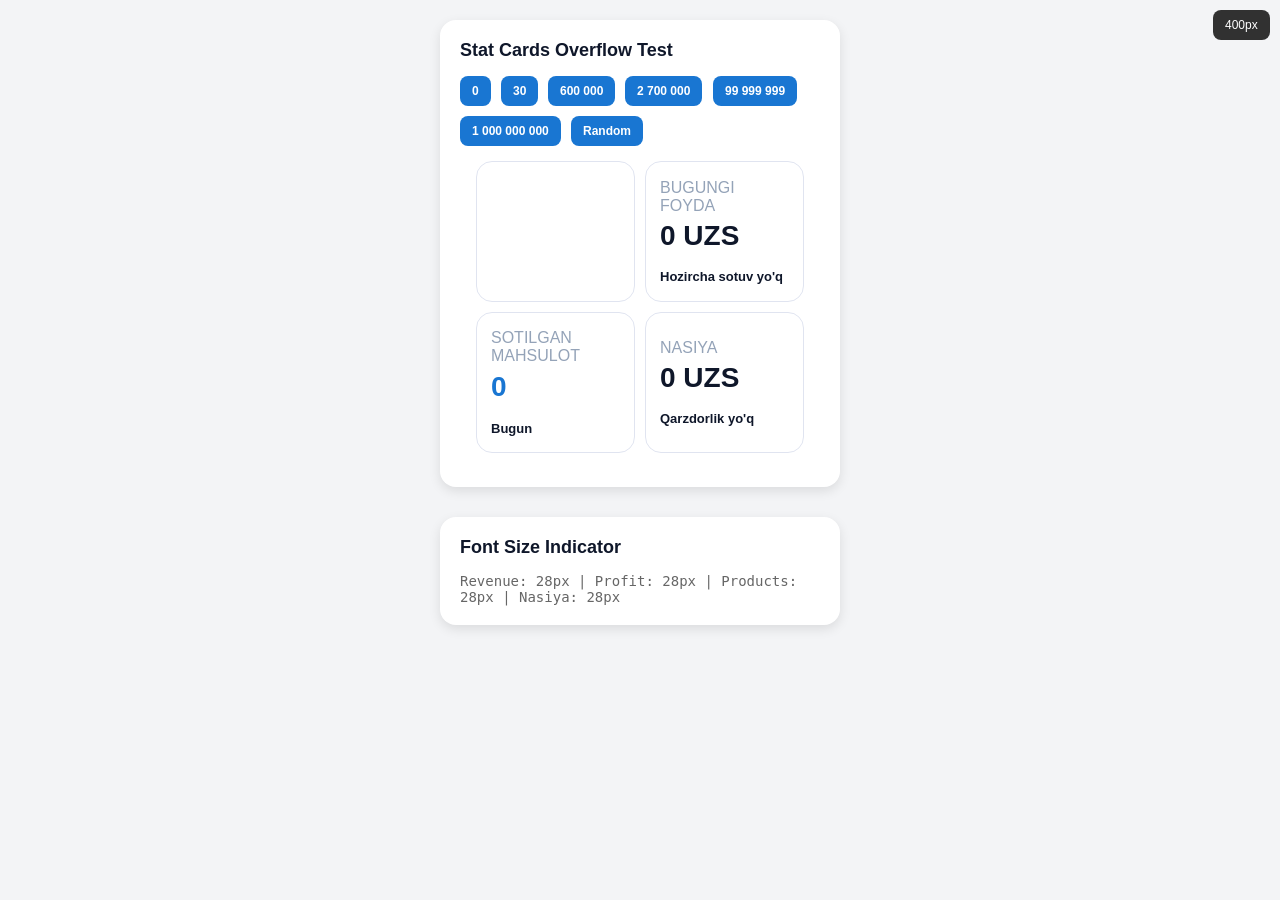
==== commit 472cdf77: "Switch currency labels to UZS and drop Asosiy card subtitles. Keep amounts and UZS inline via the sh" ====
--- a/test-stat-cards.html
+++ b/test-stat-cards.html
@@ -81,14 +81,14 @@
                 <div class="dashboard-card dashboard-card-primary stat-card">
                     <div class="dashboard-card-label dashboard-card-label-on-primary">BUGUNGI TUSHUM</div>
                     <div class="dashboard-card-value dashboard-revenue-line">
-                        <span id="todayRevenueValue" class="stat-number">0</span><span class="som-suffix-on-primary">so'm</span>
+                        <span id="todayRevenueValue" class="stat-number">0</span><span class="som-suffix-on-primary">UZS</span>
                     </div>
                     <div id="todayRevenueTrend" class="dashboard-card-helper dashboard-helper-on-primary">↑ +0% kechagidan</div>
                 </div>
 
                 <div class="dashboard-card dashboard-card-secondary stat-card">
                     <div class="dashboard-card-label">BUGUNGI FOYDA</div>
-                    <div id="todayProfitValue" class="dashboard-card-value dashboard-profit-amount stat-number">0 so'm</div>
+                    <div id="todayProfitValue" class="dashboard-card-value dashboard-profit-amount stat-number">0 UZS</div>
                     <div id="todayProfitStatus" class="dashboard-card-helper">Hozircha sotuv yo'q</div>
                 </div>
 
@@ -100,7 +100,7 @@
 
                 <div class="dashboard-card dashboard-card-secondary stat-card">
                     <div class="dashboard-card-label">NASIYA</div>
-                    <div id="nasiyaDebtValue" class="dashboard-card-value dashboard-nasiya-amount stat-number">0 so'm</div>
+                    <div id="nasiyaDebtValue" class="dashboard-card-value dashboard-nasiya-amount stat-number">0 UZS</div>
                     <div id="nasiyaDebtStatus" class="dashboard-card-helper">Qarzdorlik yo'q</div>
                 </div>
             </div>
--- a/css/style.css
+++ b/css/style.css
@@ -49,6 +49,13 @@
   /* TRANSITIONS */
   --transition-fast:0.15s ease;
   --transition-normal:0.25s ease;
+
+  /* BOTTOM NAV (fixed bar clearance) */
+  --bottom-nav-height:60px;
+  --bottom-nav-icon:clamp(1.375rem, 3.6vw, 1.625rem); /* ~22–26px */
+  --bottom-nav-safe:env(safe-area-inset-bottom, 0px);
+  --bottom-nav-total:calc(var(--bottom-nav-height) + var(--bottom-nav-safe));
+  --bottom-content-pad:calc(var(--bottom-nav-total) + 16px);
 }
 
 /* ======================
@@ -108,6 +115,25 @@
 h1{ font-size:24px; }
 h2{ font-size:20px; }
 h3{ font-size:16px; }
+
+/* =====================================================
+PAGE VISIBILITY SAFETY RULES
+All .page elements hidden by default; only the active
+page (without .hidden) is shown. Use display:none so
+inactive pages take no layout / click / scroll space.
+===================================================== */
+.page,
+.page.hidden {
+  display: none !important;
+  visibility: hidden !important;
+  pointer-events: none !important;
+}
+
+.page:not(.hidden) {
+  display: block !important;
+  visibility: visible !important;
+  pointer-events: auto !important;
+}
 
 /* 🔥 DISCOUNT MODAL FIX */
 .discount-modal{
@@ -237,7 +263,7 @@
 /* 🔥 FLOAT BUTTON */
 #floatingAddBtn {
   position:fixed;
-  bottom:84px;
+  bottom:calc(var(--bottom-nav-total) + 14px);
   right:20px;
   width:60px;
   height:60px;
@@ -252,7 +278,7 @@
 
 #centerNavHandle {
   position:fixed;
-  bottom:104px;
+  bottom:calc(var(--bottom-nav-total) + 34px);
   left:50%;
   transform:translateX(-50%);
   width:44px;
@@ -1157,9 +1183,12 @@
   display:flex;
   flex-direction:column;
   position:relative;
-  height:100vh;       /* 🔥 IMPORTANT */
+  height:100vh;
+  height:100dvh;
   min-height:100vh;
-  overflow:hidden;    /* 🔥 IMPORTANT */
+  min-height:100dvh;
+  overflow-x:hidden;
+  overflow-y:hidden; /* scroll lives in .main-content — keeps fixed nav viewport-pinned */
   max-width:none;
   margin:0;
   width:100%;
@@ -1325,13 +1354,17 @@
 
 .main-content{
   flex:1;
-  overflow-y:auto;     /* 🔥 THIS IS THE REAL SCROLL */
-  
+  min-height:0;
+  overflow-y:auto;
+  -webkit-overflow-scrolling:touch;
   padding:12px;
   padding-top:80px;
-  padding-bottom:100px;
-
+  padding-bottom:var(--bottom-content-pad);
   width:100%;
+}
+
+.baraka-main-scroll{
+  padding-bottom:var(--bottom-content-pad);
 }
 
 /* ======================
@@ -1359,59 +1392,183 @@
 
 .bottom-nav{
   position:fixed !important;
+  bottom:0 !important;
+  left:0 !important;
+  right:0 !important;
+  top:auto !important;
+  width:100%;
+  max-width:min(100vw, 720px);
+  margin:0 auto;
+  height:var(--bottom-nav-total);
+  min-height:var(--bottom-nav-total);
+  max-height:var(--bottom-nav-total);
+  display:flex;
+  justify-content:space-around;
+  align-items:stretch;
+  background:rgba(255,255,255,0.95);
+  backdrop-filter:blur(12px);
+  -webkit-backdrop-filter:blur(12px);
+  border-top:1px solid var(--border);
+  z-index:10050;
+  box-sizing:border-box;
+  padding:4px 4px var(--bottom-nav-safe);
+  transform:none !important;
+  transition:transform 0.18s ease, opacity 0.18s ease, visibility 0.18s ease;
+}
+
+/* Hide fixed nav while soft keyboard is open (avoids mid-screen float on iOS/Android) */
+body.keyboard-open .bottom-nav{
+  transform:translateY(110%) !important;
+  opacity:0;
+  visibility:hidden;
+  pointer-events:none;
+}
+
+/* NAV BUTTON — compact tap target, icon + label stacked */
+.bottom-nav button,
+.bottom-nav .nav-btn{
+  flex:1 1 0;
+  min-width:0;
+  max-width:100%;
+  height:100%;
+  min-height:0;
+  max-height:100%;
+  display:flex;
+  flex-direction:column;
+  align-items:center;
+  justify-content:center;
+  gap:2px;
+  padding:4px 2px 2px;
+  margin:0;
+  font-size:0.6875rem; /* 11px */
+  line-height:1.1;
+  color:var(--text-soft);
+  background:transparent;
+  border:none;
+  box-sizing:border-box;
+  overflow:hidden;
+}
+
+/* Icon wrapper — hard-cap size so SVG cannot inflate flex layout */
+.bottom-nav .nav-icon{
+  width:var(--bottom-nav-icon);
+  height:var(--bottom-nav-icon);
+  min-width:var(--bottom-nav-icon);
+  min-height:var(--bottom-nav-icon);
+  max-width:var(--bottom-nav-icon);
+  max-height:var(--bottom-nav-icon);
+  flex:0 0 var(--bottom-nav-icon);
+  margin:0;
+  display:flex;
+  align-items:center;
+  justify-content:center;
+  overflow:hidden;
+  line-height:0;
+}
+
+.bottom-nav .nav-icon svg{
+  width:var(--bottom-nav-icon) !important;
+  height:var(--bottom-nav-icon) !important;
+  max-width:var(--bottom-nav-icon) !important;
+  max-height:var(--bottom-nav-icon) !important;
+  display:block;
+  flex:none;
+}
+
+.bottom-nav .nav-label{
+  font-size:inherit;
+  font-weight:500;
+  line-height:1.15;
+  white-space:nowrap;
+  overflow:hidden;
+  text-overflow:ellipsis;
+  max-width:100%;
+}
+
+/* ACTIVE TAB */
+.bottom-nav button.active,
+.bottom-nav .nav-btn.active{
+  color:var(--blue);
+}
+
+/* ACTIVE INDICATOR DOT */
+.bottom-nav button.active::after,
+.bottom-nav .nav-btn.active::after{
+  content:"";
+  width:5px;
+  height:5px;
+  border-radius:50%;
+  background:currentColor;
+  margin-top:1px;
+  flex:0 0 auto;
+}
+
+.payment-methods-panel{
+  display:grid;
+  grid-template-columns:1fr 1fr;
+  gap:12px;
+  margin-bottom:100px;
+}
+
+.payment-methods-panel.is-disabled{
+  opacity:0.45;
+  pointer-events:none;
+}
+
+.payment-footer-actions{
+  position:fixed;
   bottom:0;
   left:0;
   right:0;
-
-  width:100vw;
-  height:70px;
-
-  display:flex;
-  justify-content:space-around;
-  align-items:center;
-
-  background:rgba(255,255,255,0.95);
-  backdrop-filter:blur(12px);
-
-  border-top:1px solid var(--border);
-
-  z-index:999999; /* 🔥 VERY HIGH */
-}
-/* NAV BUTTON */
-.bottom-nav button{
+  width:100%;
+  padding:12px;
+  padding-bottom:calc(12px + env(safe-area-inset-bottom, 0px));
+  background:white;
+  display:flex;
+  gap:10px;
+  box-shadow:0 -2px 10px rgba(0,0,0,0.05);
+  z-index:1001;
+  box-sizing:border-box;
+}
+
+.payment-save-full{
   flex:1;
-
-  display:flex;
-  flex-direction:column;
-  align-items:center;
-  justify-content:center;
-
-  gap:4px;
-
-  font-size:11px;
-
-  color:var(--text-soft);
-
-  background:transparent;
-}
-
-/* ACTIVE TAB */
-.bottom-nav button.active{
-  color:var(--blue);
-}
-
-/* ACTIVE INDICATOR DOT */
-.bottom-nav button.active::after{
-  content:"";
-
-  width:6px;
-  height:6px;
-
-  border-radius:50%;
-
-  background:var(--blue);
-
-  margin-top:2px;
+  width:100%;
+}
+
+.image-picker-backdrop{
+  position:fixed;
+  inset:0;
+  background:rgba(15,23,42,0.45);
+  z-index:1200;
+}
+
+.image-picker-backdrop.hidden {
+  display: none !important;
+  visibility: hidden !important;
+  pointer-events: none !important;
+}
+
+.image-picker-sheet{
+  position:fixed;
+  left:0;
+  right:0;
+  bottom:0;
+  width:100%;
+  max-width:100vw;
+  background:white;
+  border-top-left-radius:20px;
+  border-top-right-radius:20px;
+  padding:16px;
+  box-shadow:0 -5px 20px rgba(0,0,0,0.2);
+  z-index:1210;
+  box-sizing:border-box;
+}
+
+.image-picker-sheet.hidden {
+  display: none !important;
+  visibility: hidden !important;
+  pointer-events: none !important;
 }
 
 /* ======================
@@ -1453,18 +1610,40 @@
 
 @media (min-width:768px){
 
+  :root{
+    --bottom-nav-height:64px;
+    --bottom-nav-icon:clamp(1.5rem, 2.2vw, 1.75rem); /* ~24–28px */
+  }
+
   .main-content{
-    padding:20px;
+    padding-top:80px;
+    padding-left:20px;
+    padding-right:20px;
+    padding-bottom:var(--bottom-content-pad);
   }
 
   .bottom-nav{
-    height:64px;
-  }
-
-  .bottom-nav button{
-    font-size:13px;
-  }
-
+    max-width:min(100vw, 840px);
+  }
+
+  .bottom-nav button,
+  .bottom-nav .nav-btn{
+    font-size:0.75rem; /* 12px */
+  }
+
+}
+
+@media (min-width:1440px){
+  .bottom-nav{
+    max-width:min(100vw, 960px);
+    left:50%;
+    right:auto;
+    transform:translateX(-50%) !important;
+  }
+
+  body.keyboard-open .bottom-nav{
+    transform:translate(-50%, 110%) !important;
+  }
 }
 
 /* ======================
@@ -4562,6 +4741,18 @@
 *{
   max-width:100%;
 }
+
+/* Prevent SVG / img flex blow-up from the global max-width rule above */
+svg, img{
+  max-width:100%;
+  height:auto;
+}
+
+.bottom-nav svg,
+.bottom-nav img{
+  height:auto;
+  max-height:var(--bottom-nav-icon);
+}
 /* =====================================================
 FIX — REMOVE SIDE SPACES ON LAPTOP
 KEEP MOBILE PERFECT
@@ -4577,6 +4768,7 @@
 
     padding-left:24px;
     padding-right:24px;
+    padding-bottom:var(--bottom-content-pad);
   }
 
 }
@@ -5241,8 +5433,11 @@
 
 
 
+/* Keep page isolation even if later rules target #pageIds */
 .page.hidden{
   display:none !important;
+  visibility:hidden !important;
+  pointer-events:none !important;
 }
 
 
@@ -5279,7 +5474,7 @@
 #stockPage #cameraSection{
   position: fixed;
 
-  bottom: calc(70px + 15px); /* 🔥 NAV HEIGHT + GAP */
+  bottom: calc(var(--bottom-nav-total) + 15px); /* 🔥 NAV HEIGHT + GAP */
   left: 50%;
   transform: translateX(-50%);
 
@@ -5738,67 +5933,7 @@
   margin-bottom:2px;
 }
 
-/* =====================================================
-BOTTOM NAVIGATION
-===================================================== */
-
-.bottom-nav {
-  position: fixed;
-  bottom: 0;
-  left: 0;
-  right: 0;
-  background: white;
-  border-top: 1px solid #E5E7EB;
-  display: flex;
-  height: 80px;
-  z-index: 100;
-}
-
-.nav-btn {
-  flex: 1;
-  display: flex;
-  flex-direction: column;
-  align-items: center;
-  justify-content: center;
-  padding: 8px;
-  border: none;
-  background: none;
-  cursor: pointer;
-  transition: all 0.15s ease;
-  color: #94A3B8;
-}
-
-.nav-btn.active {
-  color: #1976D2;
-}
-
-.nav-btn.active::after {
-  content: "";
-  width: 6px;
-  height: 6px;
-  border-radius: 50%;
-  background: #1976D2;
-  margin-top: 4px;
-}
-
-.nav-icon {
-  width: 24px;
-  height: 24px;
-  margin-bottom: 4px;
-  display: flex;
-  align-items: center;
-  justify-content: center;
-}
-
-.nav-icon svg {
-  width: 100%;
-  height: 100%;
-}
-
-.nav-label {
-  font-size: 11px;
-  font-weight: 500;
-}
+/* .nav-icon / .nav-label sizing lives with .bottom-nav above */
 
 .dashboard-page-inner {
   padding: 16px 12px 20px;
@@ -5809,106 +5944,111 @@
   grid-template-columns: repeat(2, minmax(0, 1fr));
   gap: 10px;
   margin-bottom: 14px;
-}
-
-.dashboard-card {
-  border-radius: 24px;
-  padding: 20px;
-  border: 1px solid #E5E7EB;
+  padding: 0 16px;
+}
+
+.dashboard-stat-grid > .stat-card {
+  min-width: 0;
+  width: 100%;
+}
+
+/* STAT CARD BASE */
+.stat-card {
+  min-height: 88px;
+  height: auto;
+  border-radius: 16px;
+  padding: 16px 14px;
+  display: flex;
+  flex-direction: column;
+  justify-content: center;
+  gap: 6px;
+  overflow: hidden;
+  box-sizing: border-box;
+}
+
+/* STAT CARD PRIMARY (BLUE) */
+.stat-card-primary {
+  background: #1976D2;
+  border: none;
+}
+
+/* STAT CARD SECONDARY (WHITE) */
+.stat-card-secondary {
   background: white;
-  box-shadow: 0 12px 28px rgba(15, 23, 42, 0.06);
-}
-
-.dashboard-card-primary {
-  background: #1976D2;
-  color: white;
-  border-color: transparent;
-}
-
-.dashboard-card-secondary {
-  background: white;
-}
-
-.dashboard-card-label {
+  border: 0.5px solid #E8EAF0;
+}
+
+/* STAT LABEL */
+.stat-label {
   font-size: 10px;
+  font-weight: 600;
   letter-spacing: 0.18em;
   text-transform: uppercase;
-  font-weight: 700;
-  opacity: 0.85;
-  margin-bottom: 14px;
-}
-
-.dashboard-card-value {
+  margin-bottom: 6px;
+}
+
+.stat-card-primary .stat-label {
+  color: rgba(255, 255, 255, 0.8);
+}
+
+.stat-card-secondary .stat-label {
+  color: #9E9E9E;
+}
+
+/* STAT VALUE CONTAINER */
+.stat-value-container {
   display: flex;
   align-items: baseline;
-  gap: 8px;
-  font-size: 28px;
-  font-weight: 800;
-  line-height: 1;
-  position: relative;
-  min-height: 40px;
+  justify-content: flex-start;
+  flex-wrap: nowrap;
+  gap: 6px;
+  margin-bottom: 0;
   white-space: nowrap;
   overflow: hidden;
+}
+
+/* STAT NUMBER */
+.stat-number {
+  font-weight: 700;
   transition: font-size 0.2s ease;
-  width: 100%;
-}
-
-.dashboard-card-value span,
-.dashboard-card-value .som-suffix-on-primary {
-  font-size: 0.72em;
-  font-weight: 600;
-  opacity: 0.95;
-  display: inline-flex;
-  white-space: nowrap;
-}
-
-/* Stat number base class */
-.stat-number {
   white-space: nowrap;
   overflow: hidden;
   text-overflow: clip;
-  display: block;
-  width: 100%;
-  transition: font-size 0.2s ease;
-}
-
-/* Stat card container */
-.stat-card {
-  overflow: hidden;
-  word-break: keep-all;
-  width: 100%;
-  max-width: 100%;
-  box-sizing: border-box;
-  min-height: 90px;
-  max-height: 90px;
-}
-
-/* Removed old container query approach in favor of JavaScript-based sizing */
-
-/* Blue revenue card base sizing */
-.dashboard-card-primary .dashboard-card-value {
-  font-size: 30px;
-}
-
-/* Dynamic stat card overflow prevention */
-.stat-number {
+  display: inline;
+  flex: 0 1 auto;
+  min-width: 0;
+}
+
+/* STAT NUMBER BASE SIZING */
+.stat-card-primary .stat-number {
+  font-size: 26px;
+  color: white;
+}
+
+.stat-card-secondary .stat-number {
+  font-size: 26px;
+  color: #43A047;
+}
+
+/* STAT CURRENCY SUFFIX (inline next to amount) */
+.stat-currency {
+  flex: 0 0 auto;
+  font-size: 0.73em;
+  font-weight: 600;
+  display: inline;
   white-space: nowrap;
-  overflow: hidden;
-  text-overflow: clip;
-  display: block;
-  width: 100%;
-  transition: font-size 0.2s ease;
-}
-
-.stat-card {
-  overflow: hidden;
-  word-break: keep-all;
-  width: 100%;
-  max-width: 100%;
-  overflow: hidden;
-  box-sizing: border-box;
-  min-height: 90px; /* fixed height — never grows */
-  max-height: 90px; /* never expands to fit large text */
+}
+
+.stat-card-primary .stat-currency {
+  color: rgba(255, 255, 255, 0.92);
+}
+
+.stat-card-secondary .stat-currency {
+  color: #43A047;
+}
+
+#todayProfitValue + .stat-currency {
+  color: #43A047;
 }
 
 .dashboard-card-helper {
@@ -5919,7 +6059,7 @@
 
 .dashboard-chart-card {
   border-radius: 24px;
-  padding: 20px;
+  padding: 18px 18px 16px;
   border: 1px solid #E5E7EB;
   background: white;
   box-shadow: 0 12px 28px rgba(15, 23, 42, 0.06);
@@ -5931,7 +6071,7 @@
   align-items: center;
   justify-content: space-between;
   gap: 12px;
-  margin-bottom: 18px;
+  margin-bottom: 12px;
 }
 
 .dashboard-chart-title {
@@ -5952,9 +6092,73 @@
   font-weight: 700;
 }
 
+.dashboard-live-pill.is-historical {
+  background: #F1F5F9;
+  color: #64748B;
+}
+
+.dashboard-chart-tabs {
+  display: flex;
+  align-items: center;
+  gap: 2px;
+  padding: 4px;
+  margin-bottom: 14px;
+  border-radius: 999px;
+  background: #F1F5F9;
+  overflow-x: auto;
+  -webkit-overflow-scrolling: touch;
+  scrollbar-width: none;
+}
+
+.dashboard-chart-tabs::-webkit-scrollbar {
+  display: none;
+}
+
+.dashboard-chart-tab {
+  flex: 1 1 0;
+  min-width: max-content;
+  border: none;
+  background: transparent;
+  color: #64748B;
+  font-size: 13px;
+  font-weight: 600;
+  line-height: 1;
+  padding: 10px 14px;
+  border-radius: 999px;
+  cursor: pointer;
+  white-space: nowrap;
+}
+
+.dashboard-chart-tab.is-active {
+  background: #FFFFFF;
+  color: #0F172A;
+  box-shadow: 0 2px 8px rgba(15, 23, 42, 0.10);
+}
+
+.dashboard-chart-subheader {
+  display: flex;
+  align-items: center;
+  justify-content: space-between;
+  gap: 10px;
+  margin-bottom: 8px;
+}
+
+.dashboard-chart-series-title {
+  font-size: 14px;
+  font-weight: 700;
+  color: #0F172A;
+}
+
+.dashboard-chart-grouping {
+  font-size: 12px;
+  font-weight: 500;
+  color: #94A3B8;
+  white-space: nowrap;
+}
+
 .dashboard-chart-wrapper {
   position: relative;
-  height: 160px;
+  height: 240px;
 }
 
 .dashboard-chart-wrapper canvas {
@@ -5962,12 +6166,51 @@
   height: 100% !important;
 }
 
+.dashboard-chart-loading {
+  position: absolute;
+  inset: 0;
+  z-index: 2;
+  display: flex;
+  align-items: center;
+  justify-content: center;
+  background: rgba(255, 255, 255, 0.72);
+  border-radius: 12px;
+}
+
+.dashboard-chart-loading.hidden {
+  display: none !important;
+}
+
+.dashboard-chart-loading-spinner {
+  width: 28px;
+  height: 28px;
+  border-radius: 50%;
+  border: 3px solid #E2E8F0;
+  border-top-color: #166534;
+  animation: dashboardChartSpin 0.7s linear infinite;
+}
+
+@keyframes dashboardChartSpin {
+  to { transform: rotate(360deg); }
+}
+
 .dashboard-chart-xlabels {
   display: flex;
   justify-content: space-between;
-  margin-top: 14px;
+  gap: 4px;
+  margin-top: 10px;
   color: #94A3B8;
-  font-size: 12px;
+  font-size: 11px;
+  overflow: hidden;
+}
+
+.dashboard-chart-xlabels span {
+  flex: 1 1 0;
+  min-width: 0;
+  text-align: center;
+  white-space: nowrap;
+  overflow: hidden;
+  text-overflow: ellipsis;
 }
 
 .dashboard-section-title-row {
@@ -6167,19 +6410,7 @@
 .page-asosiy {
   background: #F4F6FA !important;
   min-height: 100%;
-  padding-bottom: 120px;
-}
-
-@media (max-width: 768px) {
-  .page-asosiy {
-    padding-bottom: 120px;
-  }
-}
-
-@media (max-width: 480px) {
-  .page-asosiy {
-    padding-bottom: 115px;
-  }
+  padding-bottom: var(--bottom-content-pad);
 }
 
 .dashboard-card-secondary .dashboard-card-label {
@@ -6284,7 +6515,7 @@
 
   .dashboard-chart-header {
     gap: 8px;
-    margin-bottom: 12px;
+    margin-bottom: 10px;
   }
 
   .dashboard-chart-title {
@@ -6296,13 +6527,22 @@
     font-size: 11px;
   }
 
+  .dashboard-chart-tabs {
+    margin-bottom: 12px;
+  }
+
+  .dashboard-chart-tab {
+    font-size: 12px;
+    padding: 9px 12px;
+  }
+
   .dashboard-chart-wrapper {
-    height: 140px;
+    height: 210px;
   }
 
   .dashboard-chart-xlabels {
-    margin-top: 10px;
-    font-size: 11px;
+    margin-top: 8px;
+    font-size: 10px;
   }
 
   .dashboard-section-title-row {
@@ -6424,7 +6664,7 @@
   }
 
   .dashboard-chart-wrapper {
-    height: 120px;
+    height: 200px;
   }
 
   .dashboard-section-title {
@@ -6504,7 +6744,7 @@
 
 .fab-new-sale {
   position: fixed;
-  bottom: 88px;
+  bottom: calc(var(--bottom-nav-total) + 18px);
   right: 20px;
   width: 56px;
   height: 56px;
@@ -6520,13 +6760,13 @@
   justify-content: center;
   box-shadow: 0 4px 14px rgba(22, 101, 52, 0.35);
   cursor: pointer;
-  z-index: 1000;
+  z-index: 1005;
   padding: 0;
 }
 
 @media (max-width: 480px) {
   .fab-new-sale {
-    bottom: 90px;
+    bottom: calc(var(--bottom-nav-total) + 20px);
     right: 12px;
     width: 52px;
     height: 52px;
@@ -6538,7 +6778,7 @@
 .page-today-sales {
   background: #F4F6FA;
   min-height: 100%;
-  padding-bottom: 120px;
+  padding-bottom: var(--bottom-content-pad);
 }
 
 .today-sales-history-inner {
@@ -6585,12 +6825,6 @@
 
 .today-sales-history-row {
   margin-bottom: 10px;
-}
-
-.bottom-nav {
-  background: #fff !important;
-  backdrop-filter: none !important;
-  border-top: 1px solid #e5e7eb !important;
 }
 
 /* =====================================================
@@ -6849,12 +7083,14 @@
   font-size: 18px;
   font-weight: 700;
   color: #E65100;
+  white-space: nowrap;
 }
 
 .debt-customer-unit {
   font-size: 11px;
   color: #AAA;
   margin-top: 2px;
+  font-weight: 500;
 }
 
 .debt-customer-progress {
@@ -7141,23 +7377,29 @@
   }
 }
 
+
 #dokonTahliliPage,
 #tahlilHubPage,
 #weeklyTahliliPage,
 #monthlyTahliliPage,
 #nasiyaTahliliPage {
-  background: #f2f2f2;
+  background: #ffffff;
   min-height: calc(100vh - 68px);
-  padding-bottom: 100px;
+  padding-bottom: var(--bottom-content-pad);
+}
+
+#salePage,
+#stockPage {
+  padding-bottom: var(--bottom-content-pad);
 }
 
 .tahlil-page-bg {
-  background: #f2f2f2;
+  background: #ffffff; /* Changed from #f2f2f2 to white */
 }
 
 /* ----- Tahlil hub ----- */
 .tahlil-hub-skeleton-wrap {
-  padding: 16px;
+  padding: 20px 12px; /* Adjusted padding to match new layout */
 }
 
 .tahlil-skel-quick {
@@ -7219,18 +7461,21 @@
 }
 
 .tahlil-hub-inner {
-  padding: 0;
-  padding-bottom: 100px;
+  padding: 0 8px;
+  padding-bottom: var(--bottom-content-pad);
+  max-width: none;
 }
 
 .tahlil-hub-header {
   display: flex;
   align-items: center;
   justify-content: space-between;
-  padding: 16px 16px 24px;
-  background: transparent; /* 🔥 REMOVE BACKGROUND */
-  border-bottom: none; /* 🔥 REMOVE BORDER */
-  box-shadow: none; /* 🔥 REMOVE SHADOW */
+  padding: 20px 16px 28px; /* Increased top/bottom padding for better breathing room */
+  background: transparent;
+  border-bottom: none;
+  box-shadow: none;
+  margin: 0 -8px; /* Extend to full width by compensating for parent padding */
+  margin-bottom: 8px; /* Add space below header */
 }
 
 .tahlil-hub-header-left {
@@ -7279,8 +7524,9 @@
 .tahlil-hub-quick-stats {
   display: grid;
   grid-template-columns: repeat(3, 1fr);
-  gap: 12px;
-  padding: 0 16px 24px; /* 🔥 ADD BOTTOM PADDING */
+  gap: 16px; /* Increased gap for better spacing */
+  padding: 0 16px 32px; /* Increased bottom padding for more breathing room */
+  margin: 0 -8px; /* Extend to full width */
 }
 
 .tahlil-hub-mini-card {
@@ -7324,28 +7570,30 @@
   font-weight: 700;
   letter-spacing: 0.15em;
   color: #94a3b8;
-  padding: 24px 16px 16px; /* 🔥 INCREASE FROM 18px 16px 10px */
+  padding: 32px 16px 20px; /* Increased top padding for more separation */
   text-transform: uppercase;
-}
+  margin: 0 -8px; /* Extend to full width */
+}
+
 
 .tahlil-hub-menu{
   display:flex;
   align-items:center;
   justify-content:space-between;
 
-  width: calc(100% - 32px); /* 🔥 CHANGE FROM 24px */
-  margin: 0 16px 16px; /* 🔥 CHANGE: 16px horizontal, 16px bottom */
-
-  padding: 20px 18px; /* 🔥 INCREASE PADDING */
+  width: calc(100% - 16px); /* Reduced side margins for more width */
+  margin: 0 8px 20px; /* Reduced horizontal margins, increased bottom margin */
+
+  padding: 24px 20px; /* Increased padding for better touch targets */
 
   background:#ffffff;
 
-  border-radius:18px; /* 🔥 KEEP 18px */
-  border:1px solid #f0f0f0; /* 🔥 ADD SUBTLE BORDER */
-
-  box-shadow: 
-    0 2px 8px rgba(15,23,42,0.05),
-    0 8px 16px rgba(15,23,42,0.04); /* 🔥 SOFTEN SHADOW */
+  border-radius:20px; /* Slightly increased border radius for modern feel */
+  border:1px solid #f1f5f9; /* Lighter border color */
+
+  box-shadow:
+    0 1px 3px rgba(15,23,42,0.04),
+    0 4px 12px rgba(15,23,42,0.03); /* Softer, more subtle shadow */
 
   transition:transform 0.15s ease, box-shadow 0.15s ease;
 }
@@ -7572,14 +7820,16 @@
 }
 
 .tahlil-child-body {
-  padding: 16px;
+  padding: 20px 12px; /* Reduced horizontal padding, increased vertical padding */
 }
 
 .tahlil-child-card {
   background: #fff;
-  border: 1px solid #e5e7eb;
+  border: 1px solid #f1f5f9; /* Lighter border */
   border-radius: 16px;
-  padding: 16px;
+  padding: 20px; /* Increased padding */
+  margin-bottom: 16px; /* Add margin between cards */
+  box-shadow: 0 1px 3px rgba(15,23,42,0.04); /* Subtle shadow */
 }
 
 .tahlil-child-stat-row {
@@ -7666,7 +7916,11 @@
   align-items: center;
   justify-content: space-between;
   gap: 8px;
-  margin: 14px 16px 0;
+  margin: 20px 12px 0; /* Reduced horizontal margins, increased top margin */
+  padding: 16px; /* Added padding for better spacing */
+  background: #fff;
+  border-radius: 16px; /* Added border radius for modern feel */
+  box-shadow: 0 1px 3px rgba(15,23,42,0.04); /* Subtle shadow */
 }
 
 .analytics-title-wrapper {
@@ -7732,10 +7986,11 @@
 }
 
 .blue-hero-card {
-  margin: 12px 16px 0;
-  padding: 20px;
+  margin: 20px 12px 0; /* Reduced horizontal margins, increased top margin for better separation */
+  padding: 24px; /* Increased padding for better breathing room */
   background: #1976D2;
   color: white;
+  border-radius: 16px; /* Slightly increased border radius for modern feel */
 }
 
 .blue-hero-label {
@@ -7759,8 +8014,9 @@
 }
 
 .qiyma-card {
-  margin: 16px 16px 0;
-  padding: 16px;
+  margin: 20px 12px 0; /* Reduced horizontal margins, increased top margin */
+  padding: 20px; /* Increased padding */
+  border-radius: 16px; /* Increased border radius */
 }
 
 .qiyma-title {
@@ -7831,8 +8087,8 @@
 .stats-grid {
   display: grid;
   grid-template-columns: 1fr 1fr;
-  gap: 10px;
-  margin: 10px 16px;
+  gap: 12px; /* Increased gap for better spacing */
+  margin: 16px 12px 0; /* Reduced horizontal margins */
 }
 
 .stats-card {
@@ -7877,8 +8133,9 @@
 }
 
 .products-card {
-  margin: 0 16px 0;
-  padding: 16px;
+  margin: 20px 12px 0; /* Reduced horizontal margins, increased top margin */
+  padding: 20px; /* Increased padding */
+  border-radius: 16px; /* Increased border radius */
 }
 
 .products-header {
@@ -7983,8 +8240,9 @@
 }
 
 .status-card {
-  margin: 0 16px 16px;
-  padding: 16px;
+  margin: 20px 12px 20px; /* Reduced horizontal margins, increased vertical margins */
+  padding: 20px; /* Increased padding */
+  border-radius: 16px; /* Increased border radius */
 }
 
 .status-title {
@@ -8056,9 +8314,10 @@
 
 .error-state,
 .empty-state {
-  margin: 24px 16px;
+  margin: 20px 12px; /* Reduced horizontal margins to match other cards */
   padding: 24px;
   text-align: center;
+  border-radius: 16px; /* Increased border radius */
 }
 
 .error-state-title,
